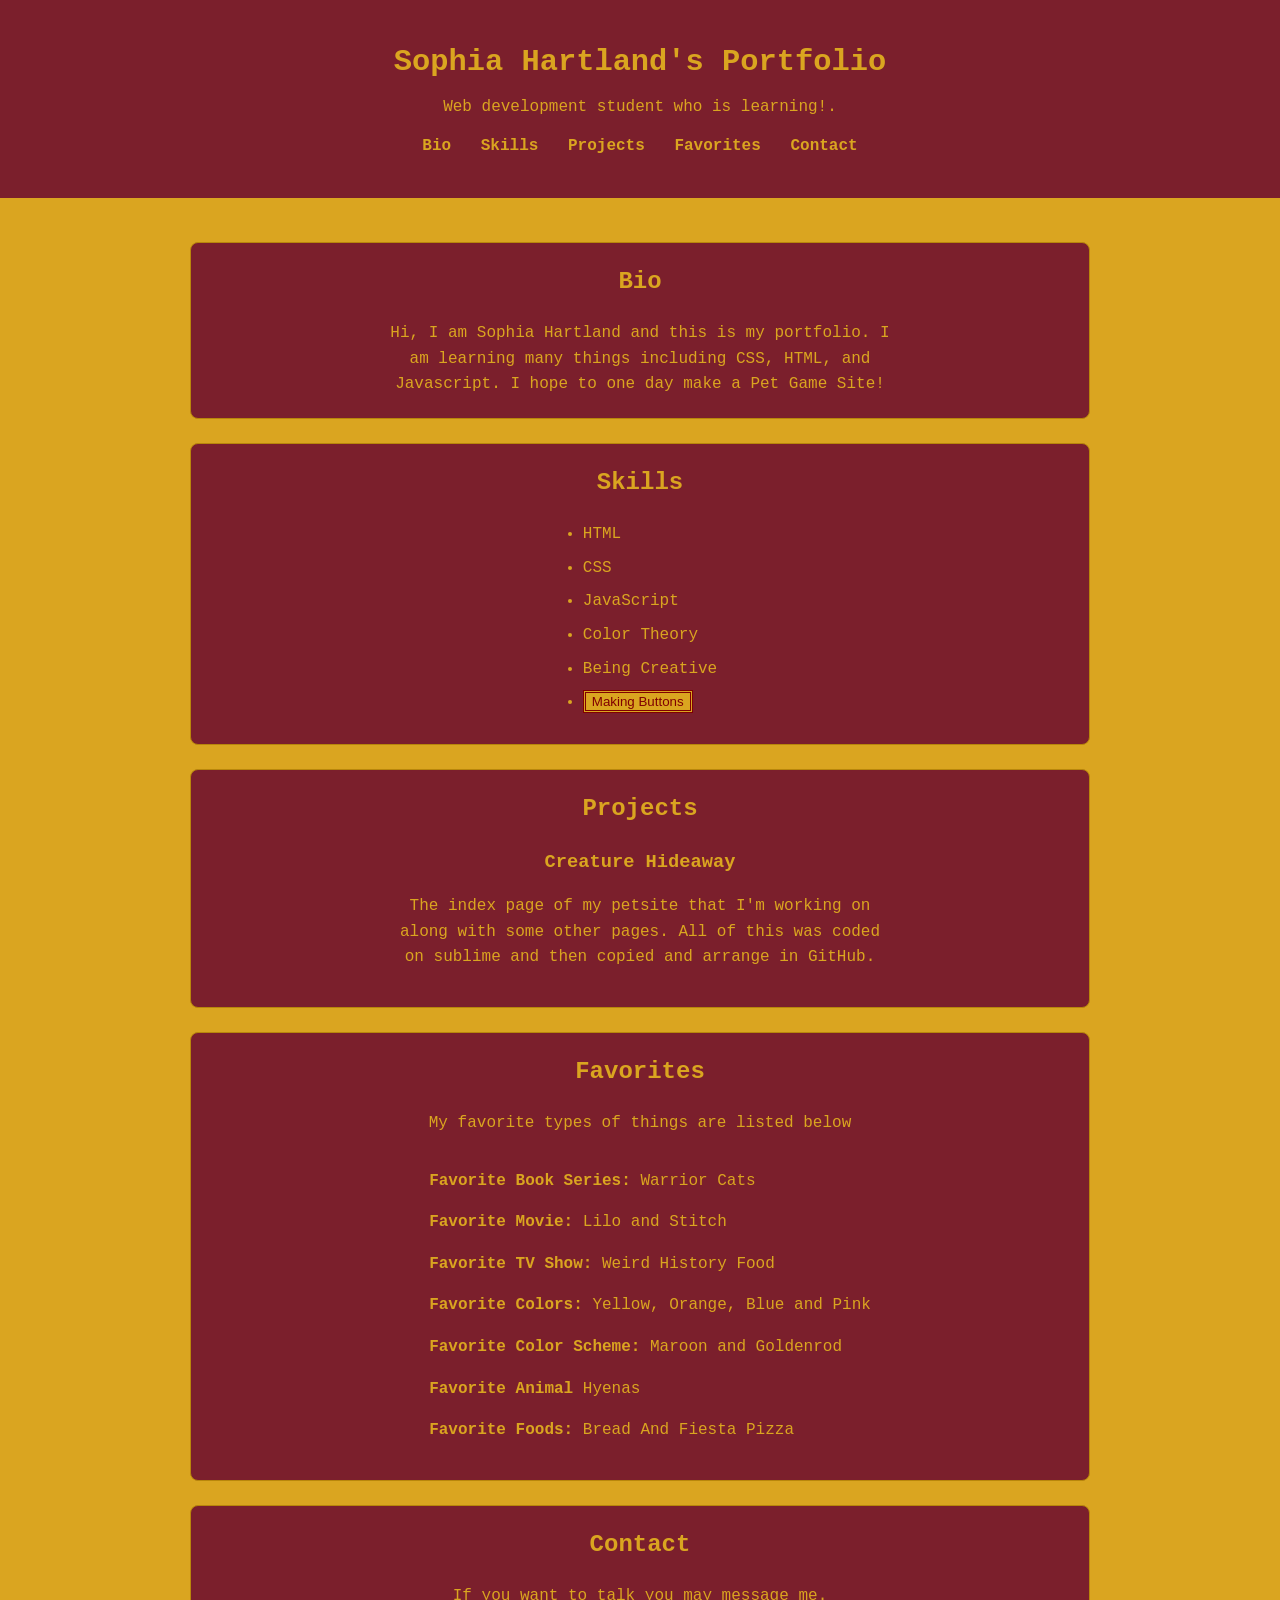
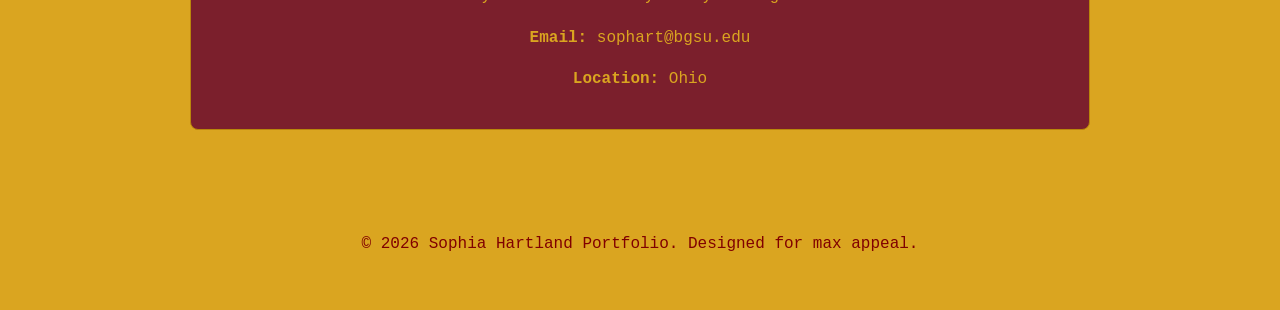
==== index.html @ 86fd6f76 "button" ====
<!DOCTYPE html>
<html lang="en">
<head>
  <meta charset="UTF-8">
  <meta name="viewport" content="width=device-width, initial-scale=1.0">
  <title>Sophia Hartland's Portfolio</title>
  <link rel="stylesheet" href="style.css">
</head>
<body>
  <header class="site-header">
    <div class="container">
      <div class="brand">
        <h1> Sophia Hartland's Portfolio</h1>
        <p>Web development student who is learning!.</p>
      </div>
      <nav class="site-nav">
        <a href="#bio">Bio</a>
        <a href="#skills">Skills</a>
        <a href="#projects">Projects</a>
        <a href="#favorites">Favorites</a>
        <a href="#contact">Contact</a>
      </nav>
    </div>
  </header>

  <main class="container">
    <section id="bio" class="section card">
      <h2>Bio</h2>
      <p> Hi, I am Sophia Hartland and this is my portfolio. I am learning many things including CSS, HTML, and Javascript. I hope to one day make a Pet Game Site!</p>
    </section>

    <section id="skills" class="section card">
      <h2>Skills</h2>
      <ul class="skill-list">
        <li>HTML</li>
        <li>CSS</li>
        <li>JavaScript</li>
        <li> Color Theory</li>
        <li>Being Creative</li>
        <li>
        <a href="Button Place.html">
         <button> Making Buttons</button>
        </a>
        </li>
      </ul>
    </section>

    <section id="projects" class="section card">
      <h2>Projects</h2>
      <div class="project-item">
        <h3>Creature Hideaway</h3>
        <p> The index page of my petsite that I'm working on along with some other pages. All of this was coded on sublime and then copied and arrange in GitHub.</p>
      </div>
    </section>

    <section id="favorites" class="section card">
      <h2>Favorites</h2>
      <p>My favorite types of things are listed below</p>
      <ul class="favorite-list">
        <p><strong>Favorite Book Series:</strong> Warrior Cats </p>
        <p><strong>Favorite Movie:</strong> Lilo and Stitch</p>
        <p><strong>Favorite TV Show:</strong> Weird History Food</p>
        <p><strong>Favorite Colors: </strong> Yellow, Orange, Blue and Pink</p>
        <p><strong>Favorite Color Scheme:</strong> Maroon and Goldenrod</p>
        <p><strong>Favorite Animal</strong> Hyenas</p>
        <p><strong>Favorite Foods:</strong> Bread And Fiesta Pizza</p>
      </ul>
    </section>

    <section id="contact" class="section card">
      <h2>Contact</h2>
      <p>If you want to talk you may message me.</p>
      <p><strong>Email:</strong> sophart@bgsu.edu</p>
      <p><strong>Location:</strong> Ohio</p>
    </section>
  </main>

  <footer class="site-footer">
    <div class="container">
      <p>© 2026 Sophia Hartland Portfolio. Designed for max appeal.</p>
    </div>
  </footer>
</body>
</html>
---- style.css ----
/* Simple beginner-friendly styles for a centered portfolio page */

:root {
  --background: goldenrod;
  --surface: #7b1f2c;
  --text: goldenrod;
  --primary: #7b1f2c;
  --accent: #e07a32;
  --border: darkgoldenrod;
}

* {
  box-sizing: border-box;
}
button{
	background-color:goldenrod;
	color:maroon;
	border:double;
}
#buttonplace p{
  color:maroon;
}
body {
  margin: 0;
  font-family:Courier New;
  background: var(--background);
  color: var(--text);
  line-height: 1.6;
  text-align: center;
}

.container {
  width: 90%;
  max-width: 900px;
  margin: 0 auto;
  padding: 20px 0;
  text-align:center;
}

.site-header {
  background: var(--primary);
  color: var(--text);
  padding: 18px 0;
}

.brand h1 {
  margin: 0;
  font-size: 1.9rem;  text-align:center;
}

.brand p {
  margin: 8px 0 0;
  color: var(--text);
  text-align:center;
}

.site-nav {
  margin-top: 14px;
}

.site-nav a {
  color: var(--text);
  text-decoration: none;
  margin: 0 10px;
  font-weight: bold;
}

.site-nav a:hover {
  color: darkgoldenrod;
}

.section {
  margin-top: 24px;
}

.card {
  background: var(--surface);
  border: 1px solid var(--border);
  border-radius: 8px;
  padding: 20px;
}

#bio p {
  text-align: center;
  margin: 0 auto;
  max-width: 500px;
}

h2 {
  color: var(--text);
  margin-top: 0;
  text-align:center;

}

h3 {
  margin: 16px 0 8px;
  color: var(--text);
  text-align:center;
}

.skill-list,
.favorite-list {
  display: inline-block;
  text-align: left;
  margin: 0 auto;
  padding-left: 20px;
}

.skill-list li,
.favorite-list li {
  margin-bottom: 8px;
}

.project-item {
  text-align:center;
  max-width: 500px;
  margin:0 auto;
}

.project-item:first-child {
  border-top: none;
  padding-top: 0;
  margin-top: 0;
  text-align: center;
}

.site-footer {
  padding: 16px 0;
  margin-top: 30px;
  color: maroon;
}
img{
  max-width: 20%;
  padding:15px;
  border-radius: 0%;
  align-content:center;
  margin: 25px;
}
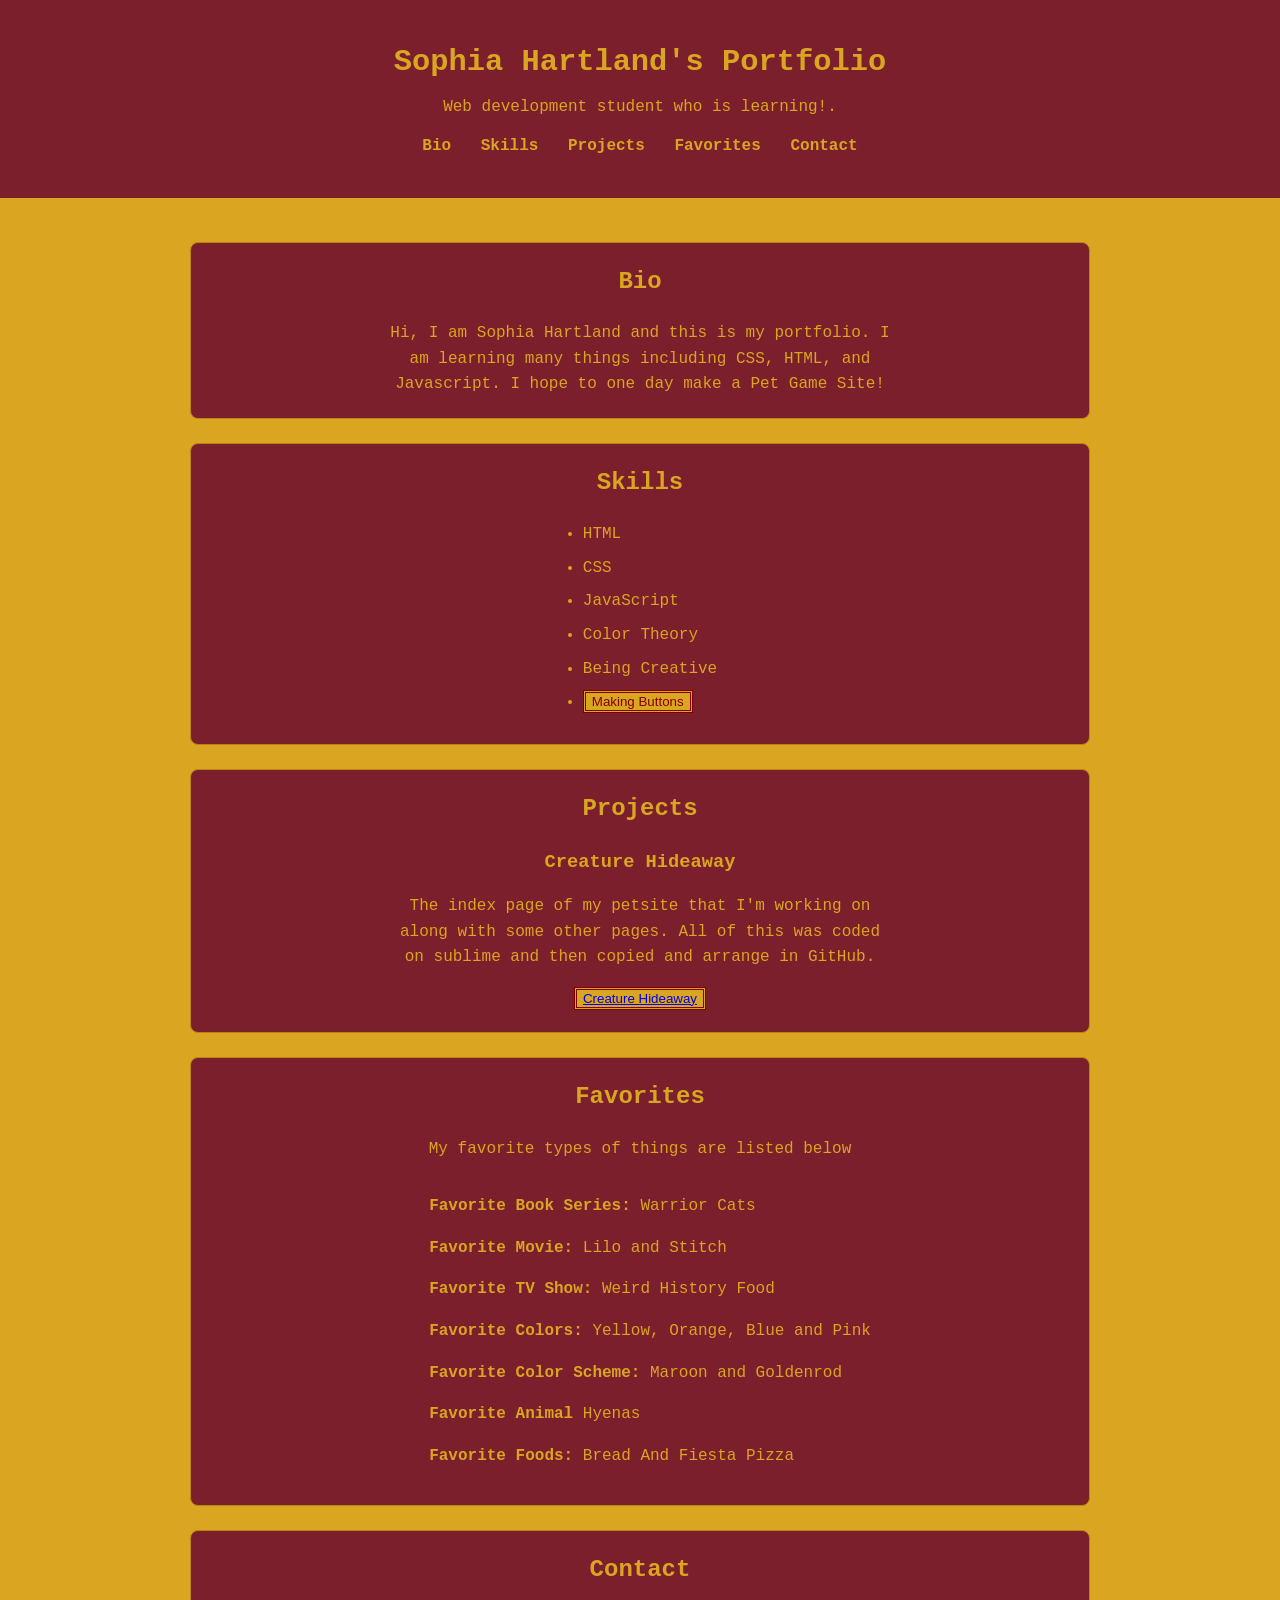
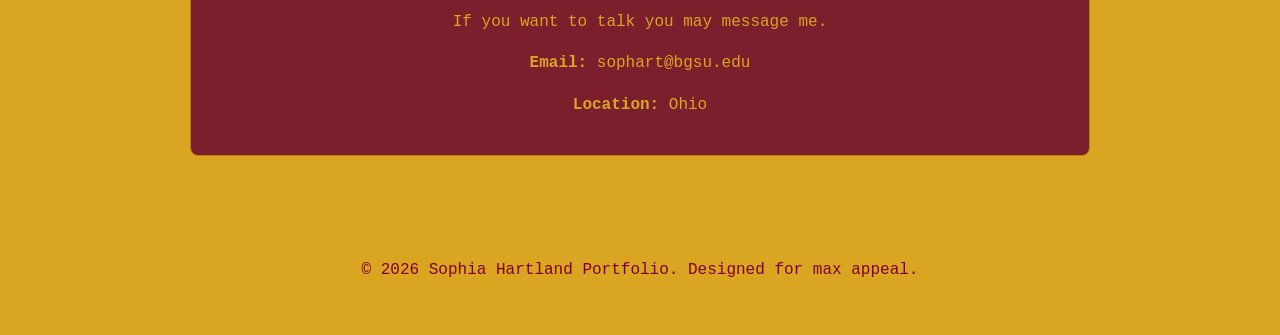
==== commit 759a6d15: "yes" ====
--- a/index.html
+++ b/index.html
@@ -50,6 +50,7 @@
       <div class="project-item">
         <h3>Creature Hideaway</h3>
         <p> The index page of my petsite that I'm working on along with some other pages. All of this was coded on sublime and then copied and arrange in GitHub.</p>
+        <button><a href="Index.html">Creature Hideaway</a></button>
       </div>
     </section>
 
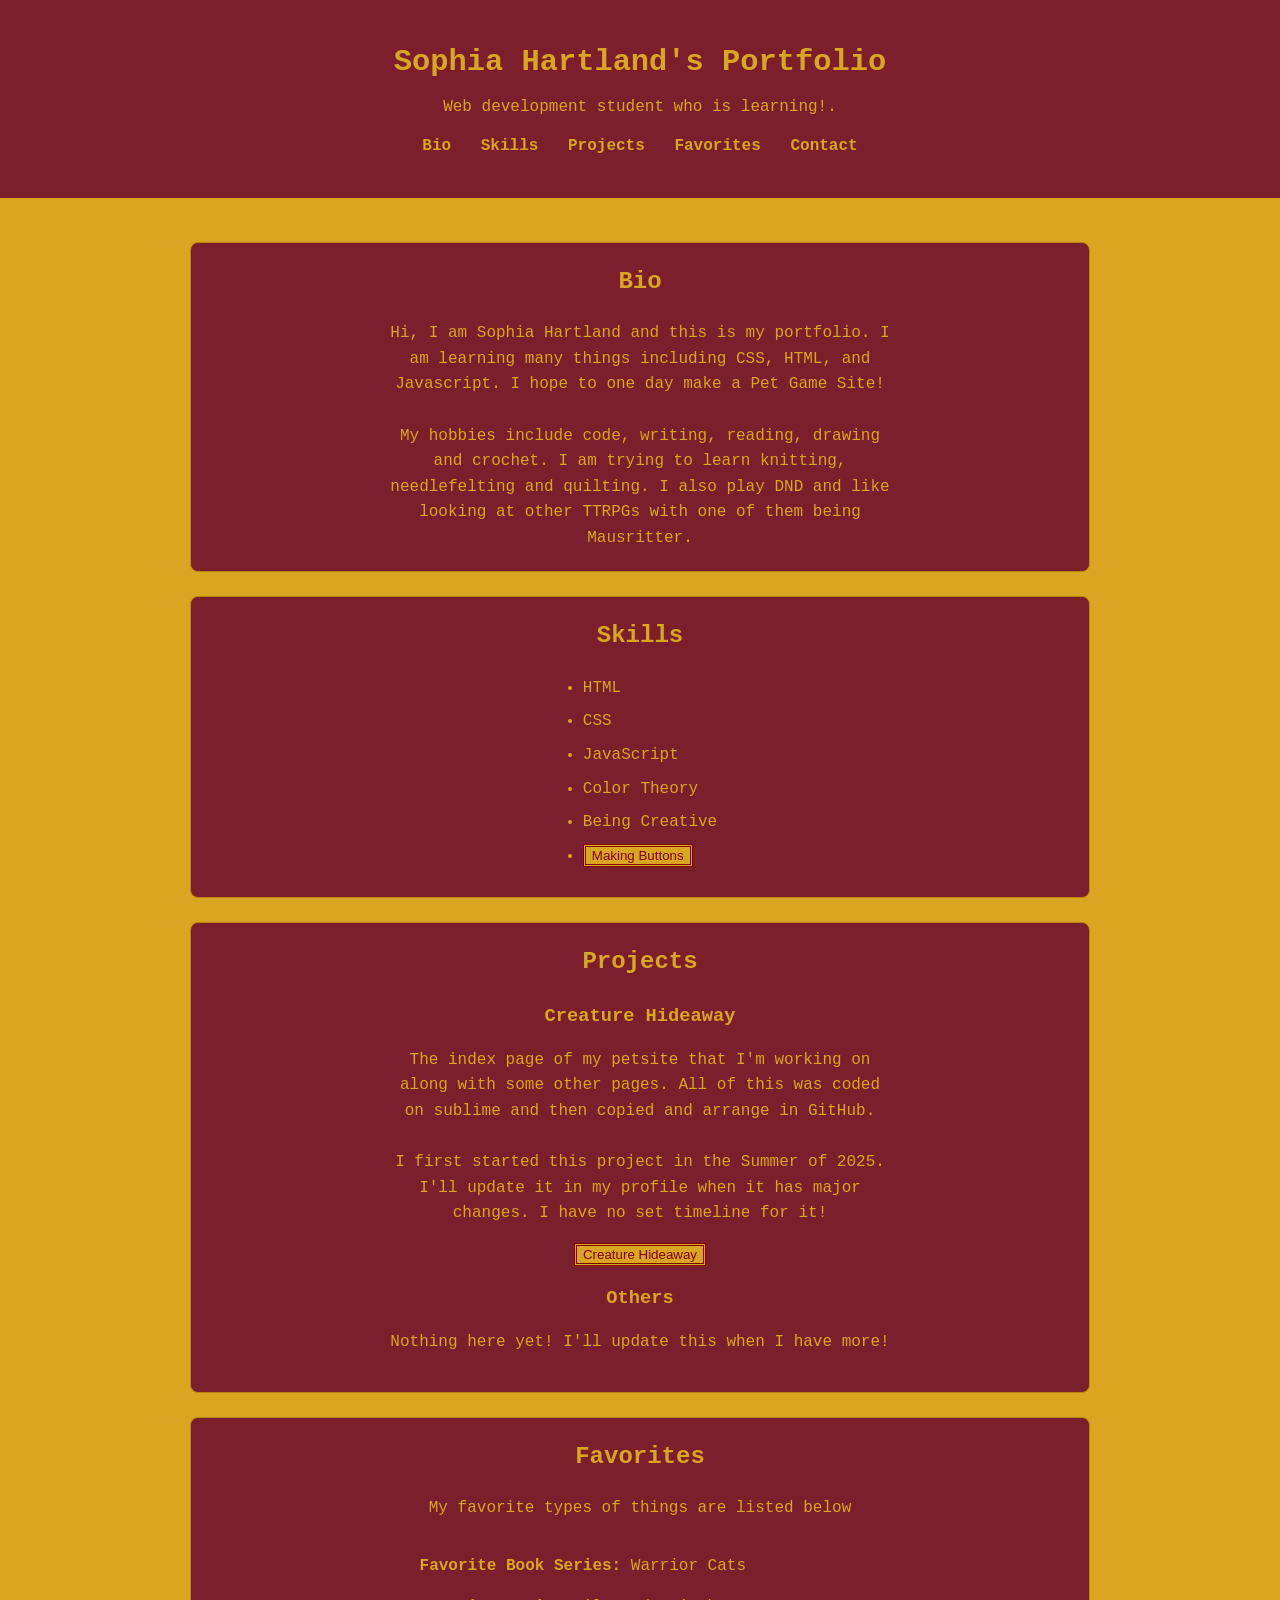
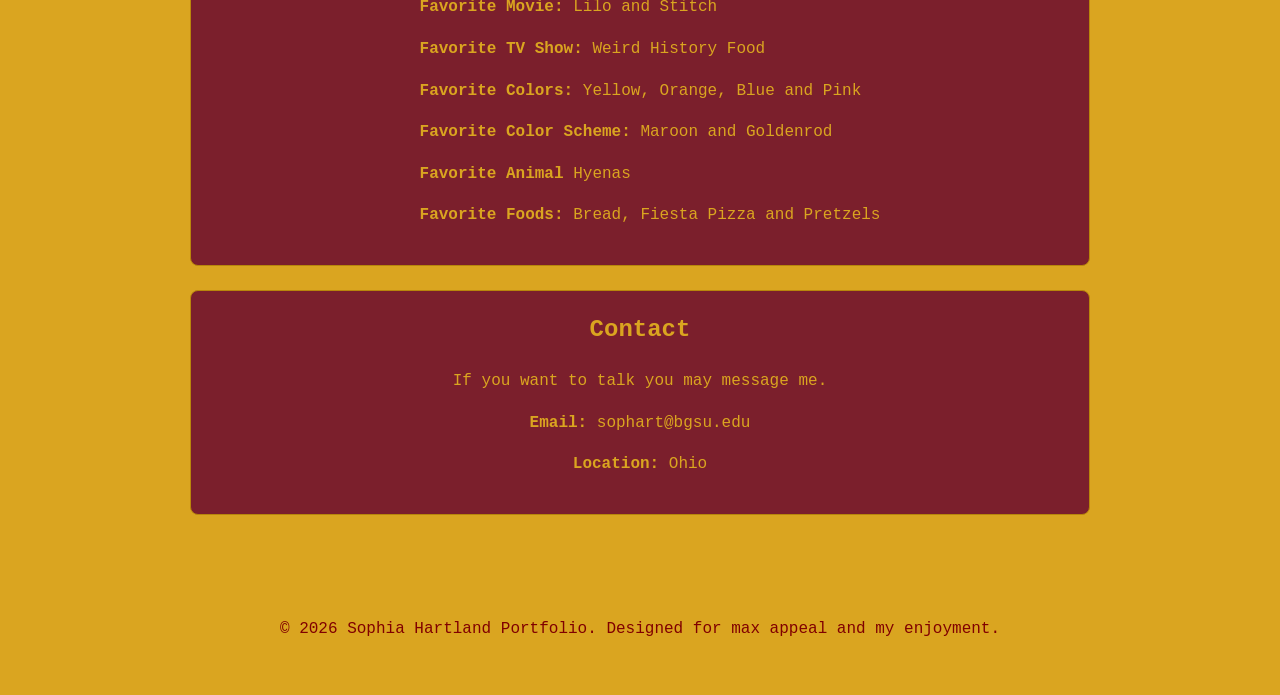
==== commit 6625f7e9: "yesss" ====
--- a/index.html
+++ b/index.html
@@ -26,7 +26,11 @@
   <main class="container">
     <section id="bio" class="section card">
       <h2>Bio</h2>
-      <p> Hi, I am Sophia Hartland and this is my portfolio. I am learning many things including CSS, HTML, and Javascript. I hope to one day make a Pet Game Site!</p>
+      <p> Hi, I am Sophia Hartland and this is my portfolio. I am learning many things including CSS, HTML, and Javascript. I hope to one day make a Pet Game Site!
+        <br>
+        <br>
+        My hobbies include code, writing, reading, drawing and crochet. I am trying to learn knitting, needlefelting and quilting. I also play DND and like looking at other TTRPGs with one of them being Mausritter. 
+      </p>
     </section>
 
     <section id="skills" class="section card">
@@ -49,8 +53,17 @@
       <h2>Projects</h2>
       <div class="project-item">
         <h3>Creature Hideaway</h3>
-        <p> The index page of my petsite that I'm working on along with some other pages. All of this was coded on sublime and then copied and arrange in GitHub.</p>
-        <button><a href="Index.html">Creature Hideaway</a></button>
+        <p> The index page of my petsite that I'm working on along with some other pages. All of this was coded on sublime and then copied and arrange in GitHub.
+        <br>
+        <br>
+        I first started this project in the Summer of 2025. I'll update it in my profile when it has major changes. I have no set timeline for it!
+        </p>
+          <a href="Index.html">
+            <button>Creature Hideaway</button>
+          </a>
+        <br>
+        <h3>Others </h3>
+        <p>Nothing here yet! I'll update this when I have more!</p>
       </div>
     </section>
 
@@ -64,7 +77,7 @@
         <p><strong>Favorite Colors: </strong> Yellow, Orange, Blue and Pink</p>
         <p><strong>Favorite Color Scheme:</strong> Maroon and Goldenrod</p>
         <p><strong>Favorite Animal</strong> Hyenas</p>
-        <p><strong>Favorite Foods:</strong> Bread And Fiesta Pizza</p>
+        <p><strong>Favorite Foods:</strong> Bread, Fiesta Pizza and Pretzels</p>
       </ul>
     </section>
 
@@ -78,7 +91,7 @@
 
   <footer class="site-footer">
     <div class="container">
-      <p>© 2026 Sophia Hartland Portfolio. Designed for max appeal.</p>
+      <p>© 2026 Sophia Hartland Portfolio. Designed for max appeal and my enjoyment.</p>
     </div>
   </footer>
 </body>
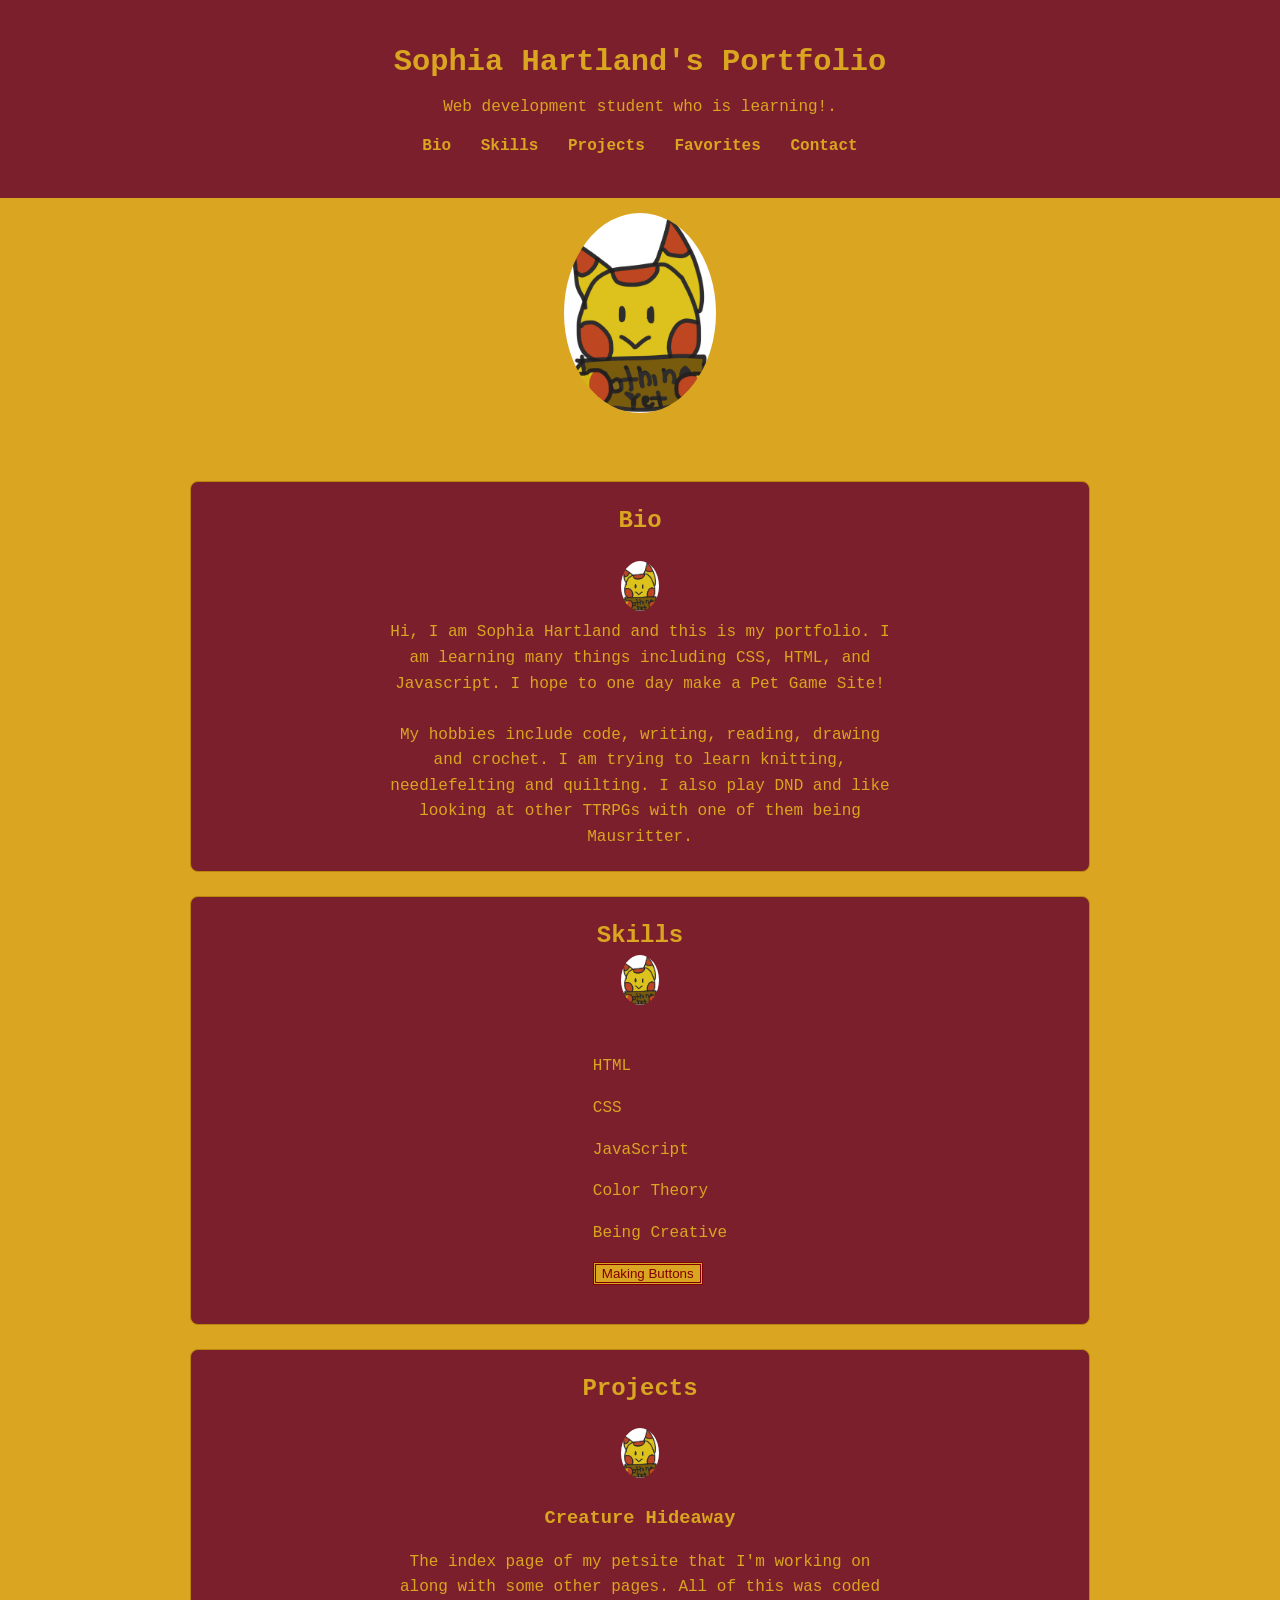
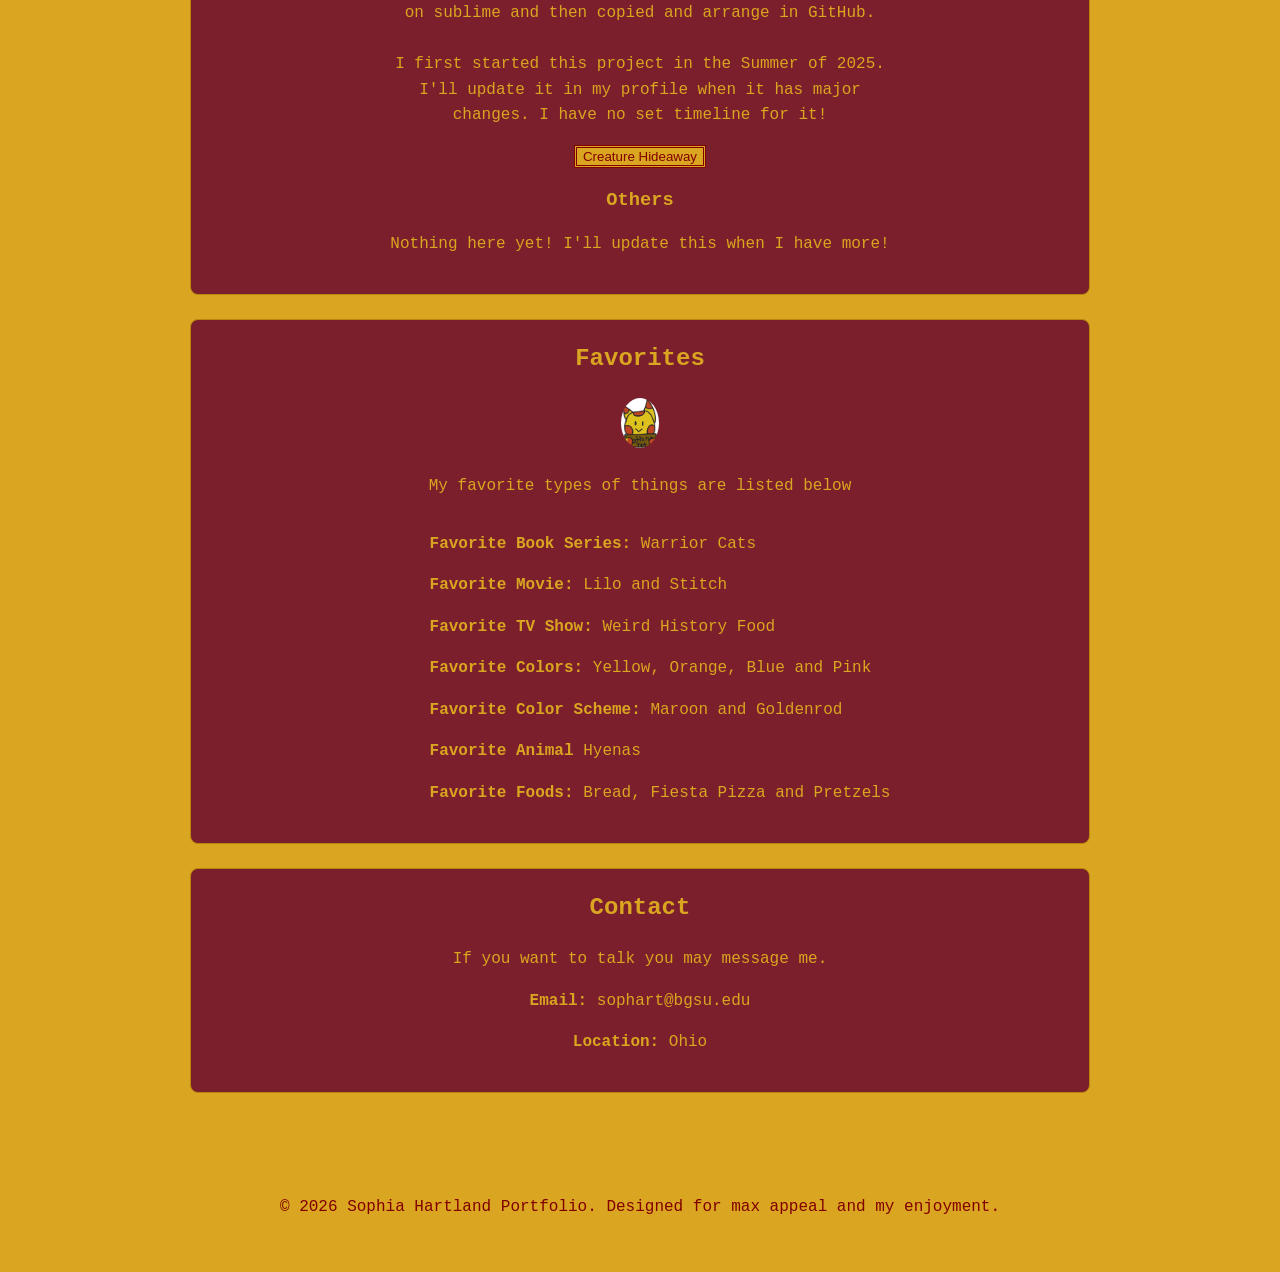
==== commit 48a052c9: "yay" ====
--- a/index.html
+++ b/index.html
@@ -22,10 +22,14 @@
       </nav>
     </div>
   </header>
-
+  <div class="main image">
+  <img src="Placeholder.jpg" alt="Placeholder Image" class="profile-image">
+</div>
   <main class="container">
     <section id="bio" class="section card">
       <h2>Bio</h2>
+      <div class="icon image">
+        <img src="Placeholder.jpg" alt="Placeholder Image" class="icon-image">
       <p> Hi, I am Sophia Hartland and this is my portfolio. I am learning many things including CSS, HTML, and Javascript. I hope to one day make a Pet Game Site!
         <br>
         <br>
@@ -34,14 +38,16 @@
     </section>
 
     <section id="skills" class="section card">
-      <h2>Skills</h2>
+      <h2>Skills  <div class="icon image">
+        <img src="Placeholder.jpg" alt="Placeholder Image" class="icon-image">
+      </h2>
       <ul class="skill-list">
-        <li>HTML</li>
-        <li>CSS</li>
-        <li>JavaScript</li>
-        <li> Color Theory</li>
-        <li>Being Creative</li>
-        <li>
+        <p>HTML</p>
+        <p>CSS</p>
+        <p>JavaScript</p>
+        <p> Color Theory</p>
+        <p>Being Creative</p>
+        <p>
         <a href="Button Place.html">
          <button> Making Buttons</button>
         </a>
@@ -51,6 +57,8 @@
 
     <section id="projects" class="section card">
       <h2>Projects</h2>
+       <div class="icon image">
+        <img src="Placeholder.jpg" alt="Placeholder Image" class="icon-image">
       <div class="project-item">
         <h3>Creature Hideaway</h3>
         <p> The index page of my petsite that I'm working on along with some other pages. All of this was coded on sublime and then copied and arrange in GitHub.
@@ -69,6 +77,8 @@
 
     <section id="favorites" class="section card">
       <h2>Favorites</h2>
+       <div class="icon image">
+        <img src="Placeholder.jpg" alt="Placeholder Image" class="icon-image">
       <p>My favorite types of things are listed below</p>
       <ul class="favorite-list">
         <p><strong>Favorite Book Series:</strong> Warrior Cats </p>
@@ -87,6 +97,7 @@
       <p><strong>Email:</strong> sophart@bgsu.edu</p>
       <p><strong>Location:</strong> Ohio</p>
     </section>
+  </div>
   </main>
 
   <footer class="site-footer">
--- a/style.css
+++ b/style.css
@@ -16,9 +16,6 @@
 	background-color:goldenrod;
 	color:maroon;
 	border:double;
-}
-#buttonplace p{
-  color:maroon;
 }
 body {
   margin: 0;
@@ -104,7 +101,6 @@
   display: inline-block;
   text-align: left;
   margin: 0 auto;
-  padding-left: 20px;
 }
 
 .skill-list li,
@@ -130,10 +126,15 @@
   margin-top: 30px;
   color: maroon;
 }
-img{
-  max-width: 20%;
-  padding:15px;
-  border-radius: 0%;
+.main img{
+  margin: 15px;
+  max-width: 200px;
+  max-height: 200px;
+  border-radius: 60%;
   align-content:center;
-  margin: 25px;
 }
+.icon img{
+  max-width: 50px;
+  max-height:50px;
+  border-radius: 50%;
+}
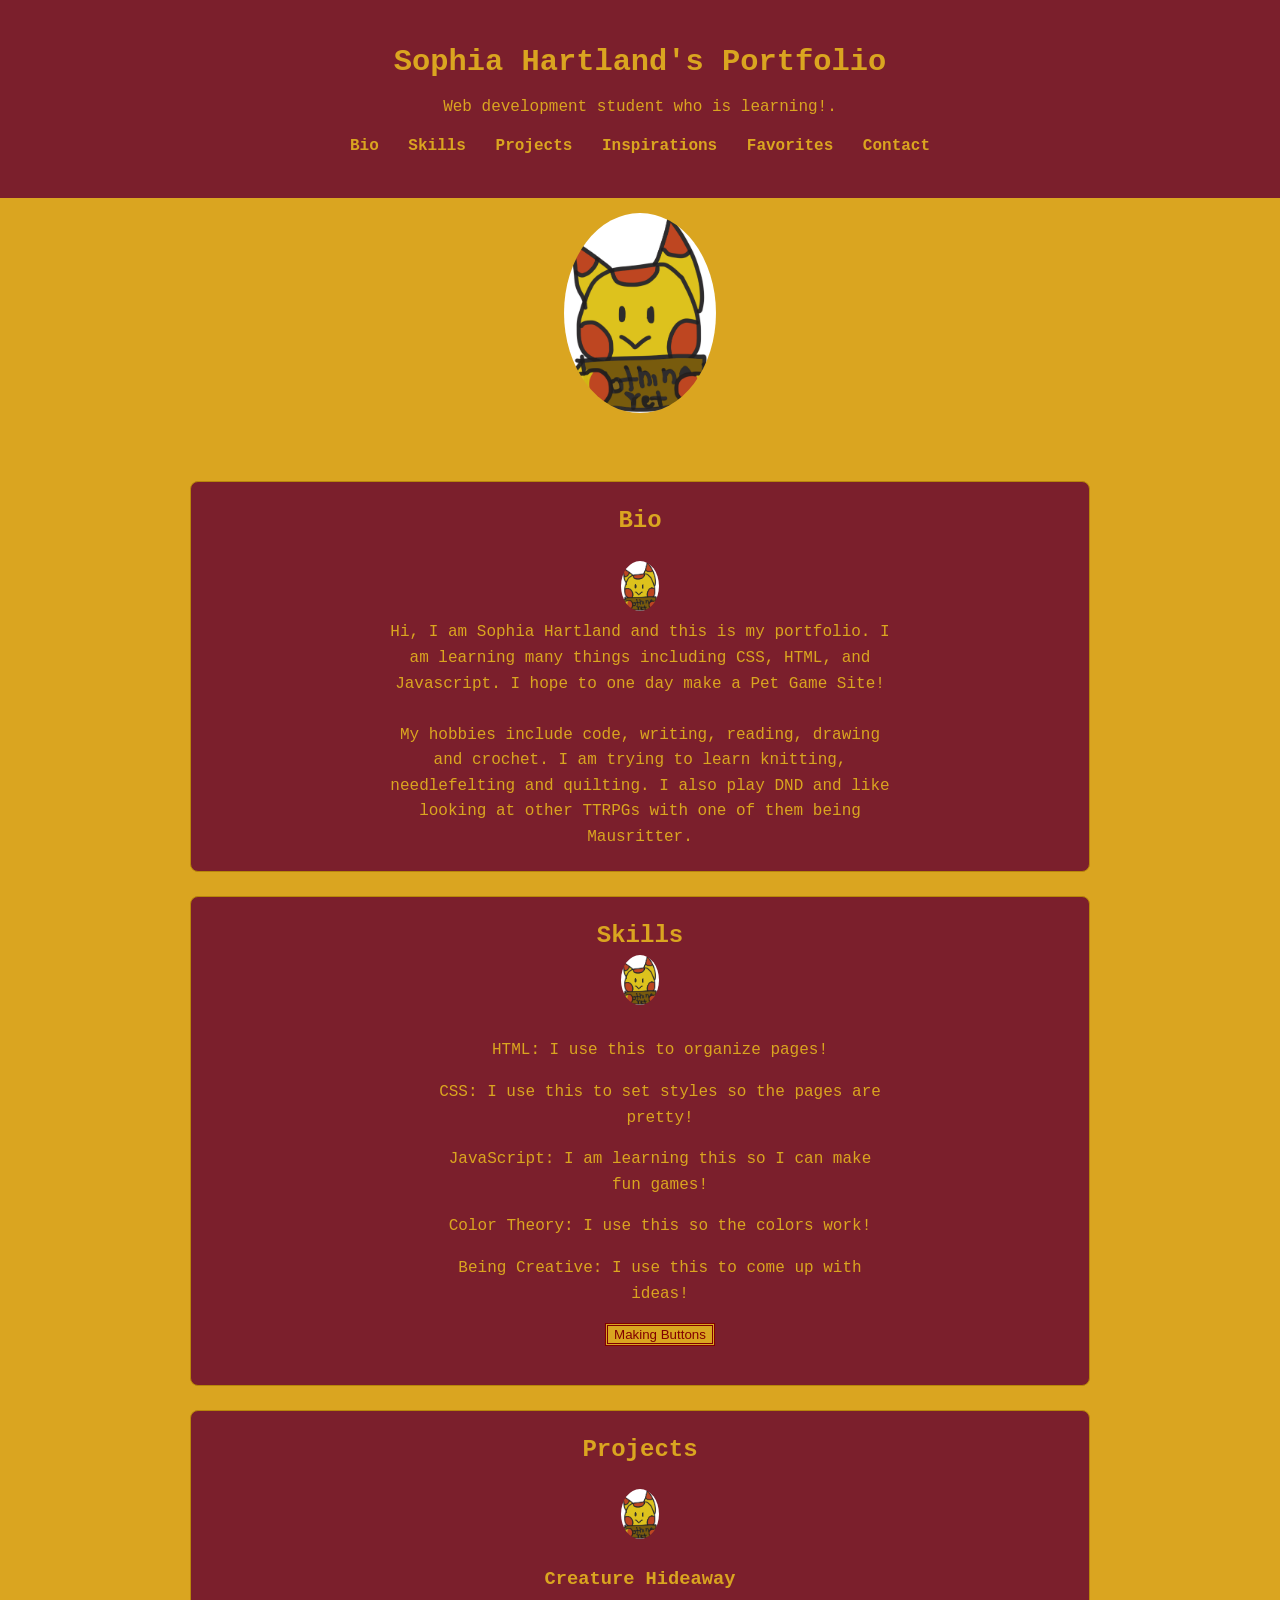
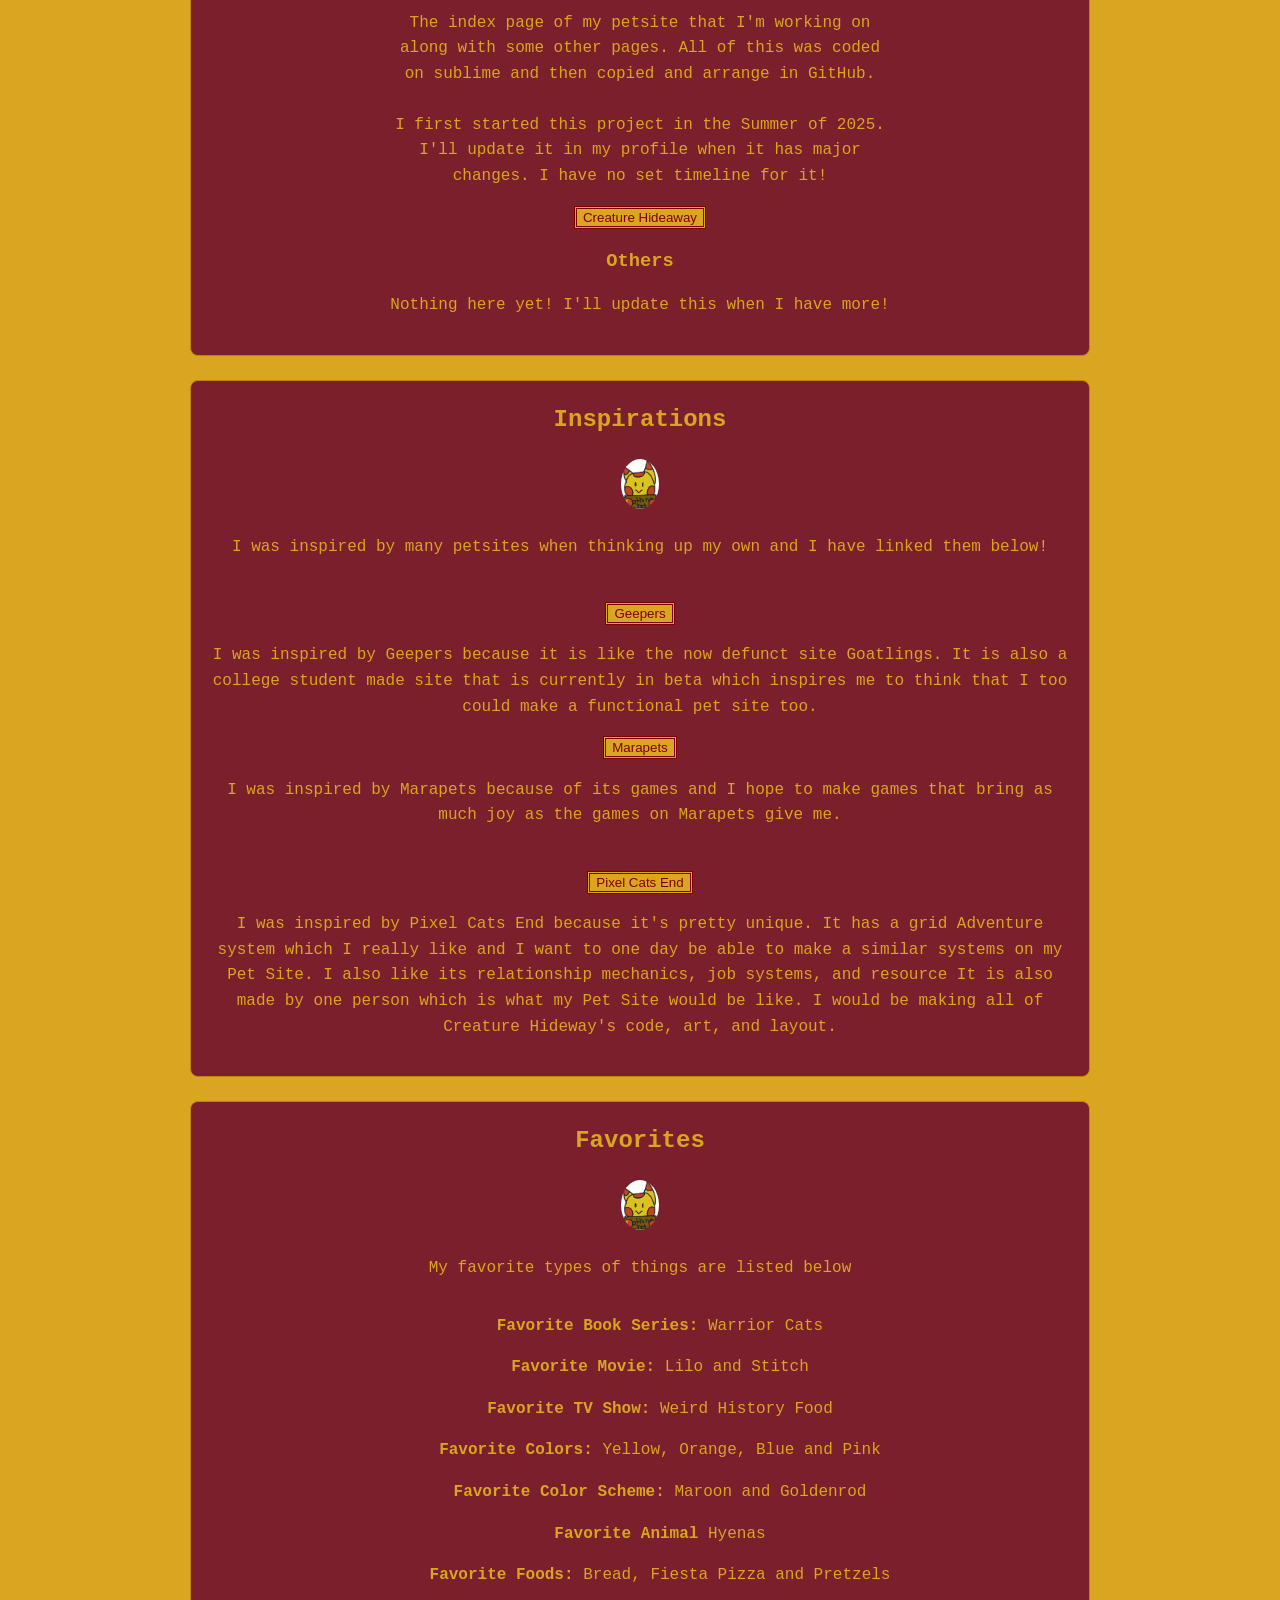
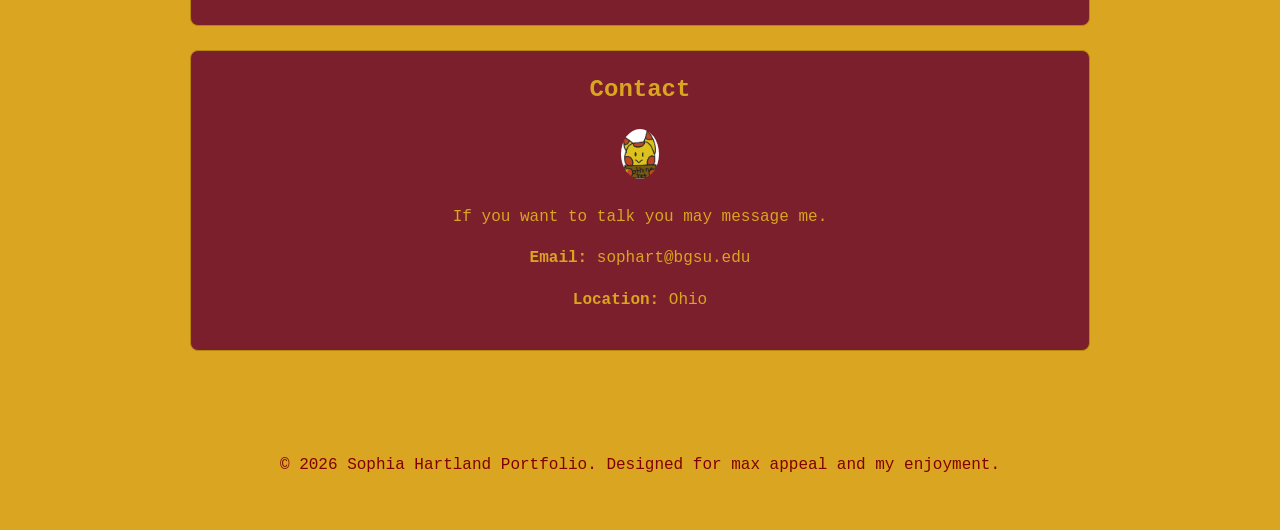
==== commit 9bc13ee5: "f" ====
--- a/index.html
+++ b/index.html
@@ -17,6 +17,7 @@
         <a href="#bio">Bio</a>
         <a href="#skills">Skills</a>
         <a href="#projects">Projects</a>
+         <a href="#inspirations">Inspirations</a>
         <a href="#favorites">Favorites</a>
         <a href="#contact">Contact</a>
       </nav>
@@ -24,12 +25,13 @@
   </header>
   <div class="main image">
   <img src="Placeholder.jpg" alt="Placeholder Image" class="profile-image">
-</div>
+  </div>
   <main class="container">
     <section id="bio" class="section card">
       <h2>Bio</h2>
       <div class="icon image">
         <img src="Placeholder.jpg" alt="Placeholder Image" class="icon-image">
+        </div>
       <p> Hi, I am Sophia Hartland and this is my portfolio. I am learning many things including CSS, HTML, and Javascript. I hope to one day make a Pet Game Site!
         <br>
         <br>
@@ -38,18 +40,20 @@
     </section>
 
     <section id="skills" class="section card">
-      <h2>Skills  <div class="icon image">
+      <h2>Skills
+        <div class="icon image">
         <img src="Placeholder.jpg" alt="Placeholder Image" class="icon-image">
+        </div>
       </h2>
       <ul class="skill-list">
-        <p>HTML</p>
-        <p>CSS</p>
-        <p>JavaScript</p>
-        <p> Color Theory</p>
-        <p>Being Creative</p>
-        <p>
+        <p>HTML: I use this to organize pages!</p>
+        <p>CSS: I use this to set styles so the pages are pretty!</p>
+        <p>JavaScript: I am learning this so I can make fun games! </p>
+        <p>Color Theory: I use this so the colors work!</p>
+        <p> Being Creative: I use this to come up with ideas!</p>
         <a href="Button Place.html">
          <button> Making Buttons</button>
+        </p>
         </a>
         </li>
       </ul>
@@ -59,6 +63,7 @@
       <h2>Projects</h2>
        <div class="icon image">
         <img src="Placeholder.jpg" alt="Placeholder Image" class="icon-image">
+        </div>
       <div class="project-item">
         <h3>Creature Hideaway</h3>
         <p> The index page of my petsite that I'm working on along with some other pages. All of this was coded on sublime and then copied and arrange in GitHub.
@@ -75,10 +80,33 @@
       </div>
     </section>
 
+<section id="inspirations" class="section card">
+      <h2>Inspirations</h2>
+      <div class="icon image">
+        <img src="Placeholder.jpg" alt="Placeholder Image" class="icon-image">
+        </div>
+        <p>I was inspired by many petsites when thinking up my own and I have linked them below!</p>
+        <br>
+          <a href="https://www.geeperpets.com/">
+            <button>Geepers</button>
+          </a>
+          <p>I was inspired by Geepers because it is like the now defunct site Goatlings. It is also a college student made site that is currently in beta which inspires me to think that I too could make a functional pet site too. </p>
+          <a href="https://marapets.com/">
+            <button>Marapets</button>
+          </a>
+          <p> I was inspired by Marapets because of its games and I hope to make games that bring as much joy as the games on Marapets give me. </p>
+          <br>
+          <a href="https://www.pixelcatsend.com/">
+            <button>Pixel Cats End</button>
+          </a>
+          <p>I was inspired by Pixel Cats End because it's pretty unique. It has a grid Adventure system which I really like and I want to one day be able to make a similar systems on my Pet Site. I also like its relationship mechanics, job systems, and resource It is also made by one person which is what my Pet Site would be like. I would be making all of Creature Hideway's code, art, and layout.</p>
+    </section>
+
     <section id="favorites" class="section card">
       <h2>Favorites</h2>
        <div class="icon image">
         <img src="Placeholder.jpg" alt="Placeholder Image" class="icon-image">
+        </div>
       <p>My favorite types of things are listed below</p>
       <ul class="favorite-list">
         <p><strong>Favorite Book Series:</strong> Warrior Cats </p>
@@ -93,6 +121,9 @@
 
     <section id="contact" class="section card">
       <h2>Contact</h2>
+       <div class="icon image">
+        <img src="Placeholder.jpg" alt="Placeholder Image" class="icon-image">
+        </div>
       <p>If you want to talk you may message me.</p>
       <p><strong>Email:</strong> sophart@bgsu.edu</p>
       <p><strong>Location:</strong> Ohio</p>
--- a/style.css
+++ b/style.css
@@ -42,7 +42,8 @@
 
 .brand h1 {
   margin: 0;
-  font-size: 1.9rem;  text-align:center;
+  font-size: 1.9rem; 
+  text-align:center;
 }
 
 .brand p {
@@ -96,10 +97,13 @@
   text-align:center;
 }
 
-.skill-list,
+.skill-list{
+   max-width: 500px;  
+  margin: 5px auto
+}
 .favorite-list {
   display: inline-block;
-  text-align: left;
+  text-align: center;
   margin: 0 auto;
 }
 
@@ -138,3 +142,8 @@
   max-height:50px;
   border-radius: 50%;
 }
+.inspirations{
+ text-align: center;
+  margin: 0 auto;
+  max-width: 500px; 
+}
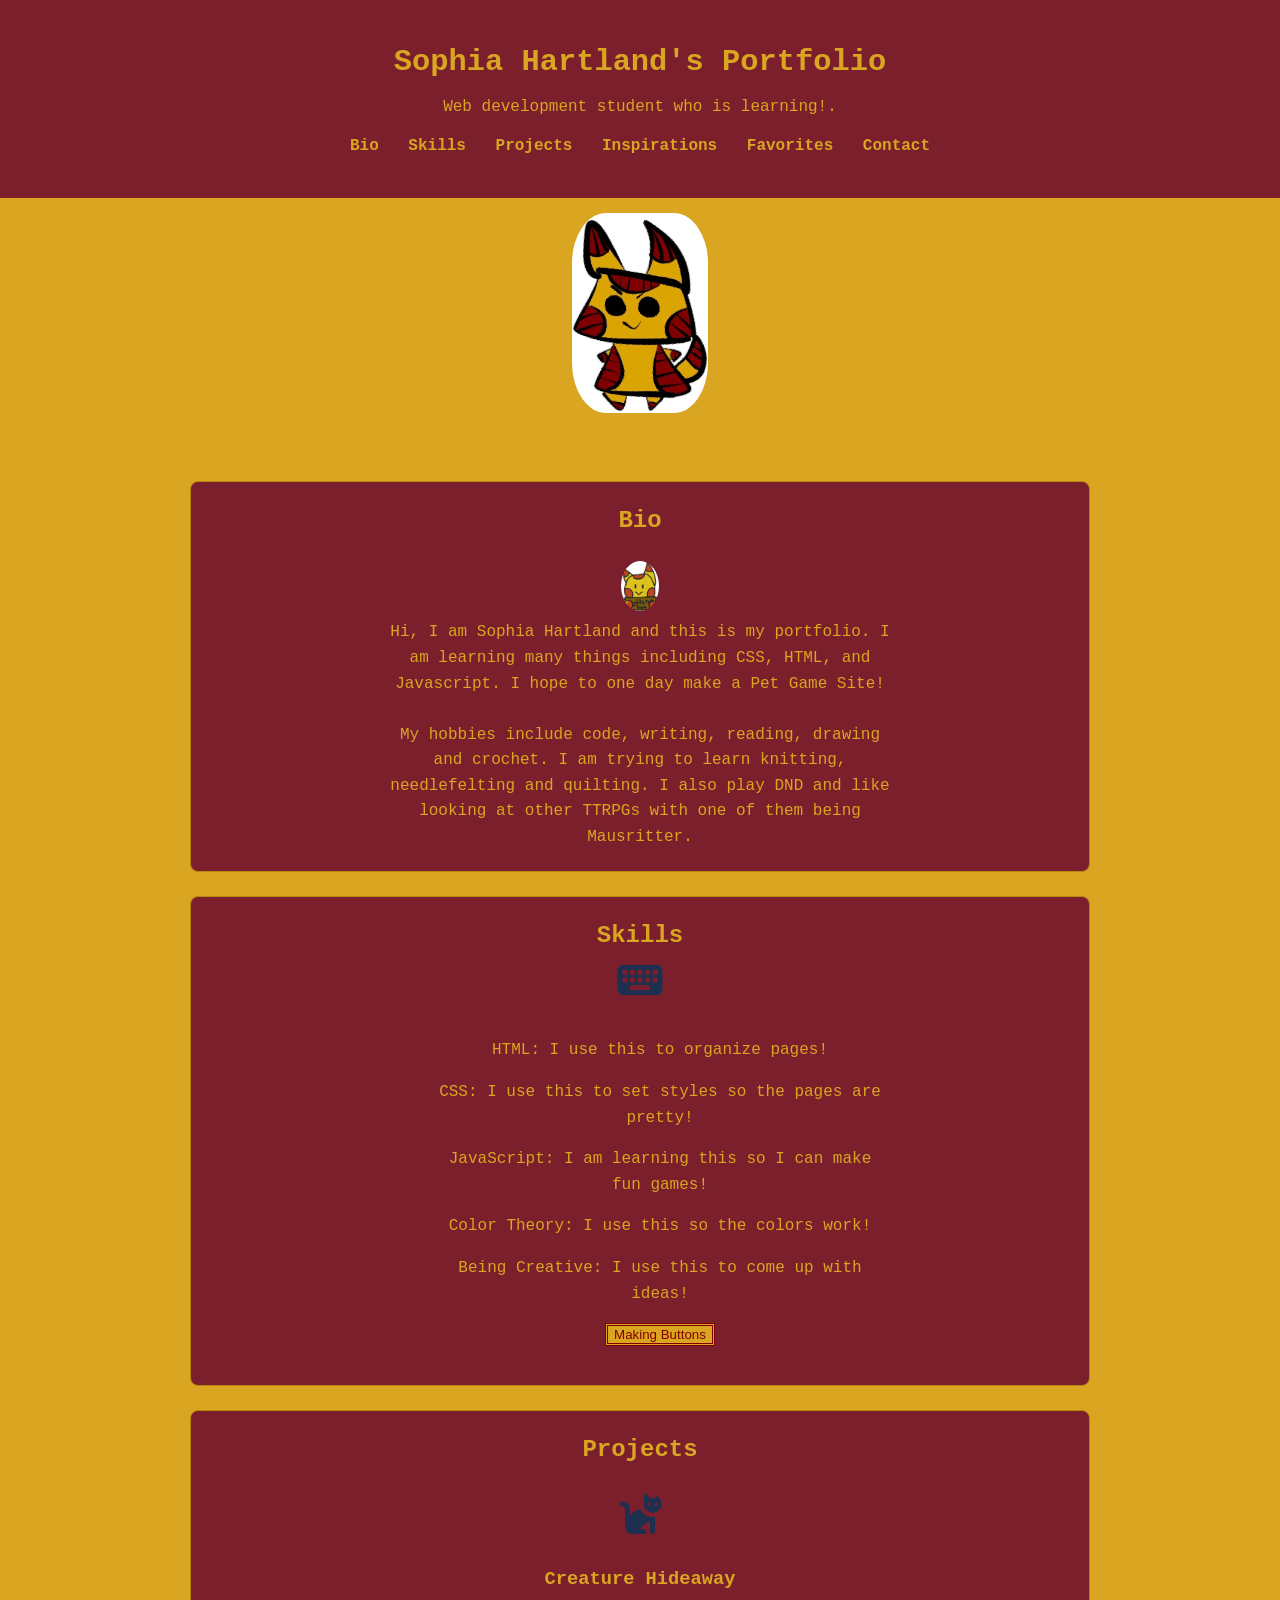
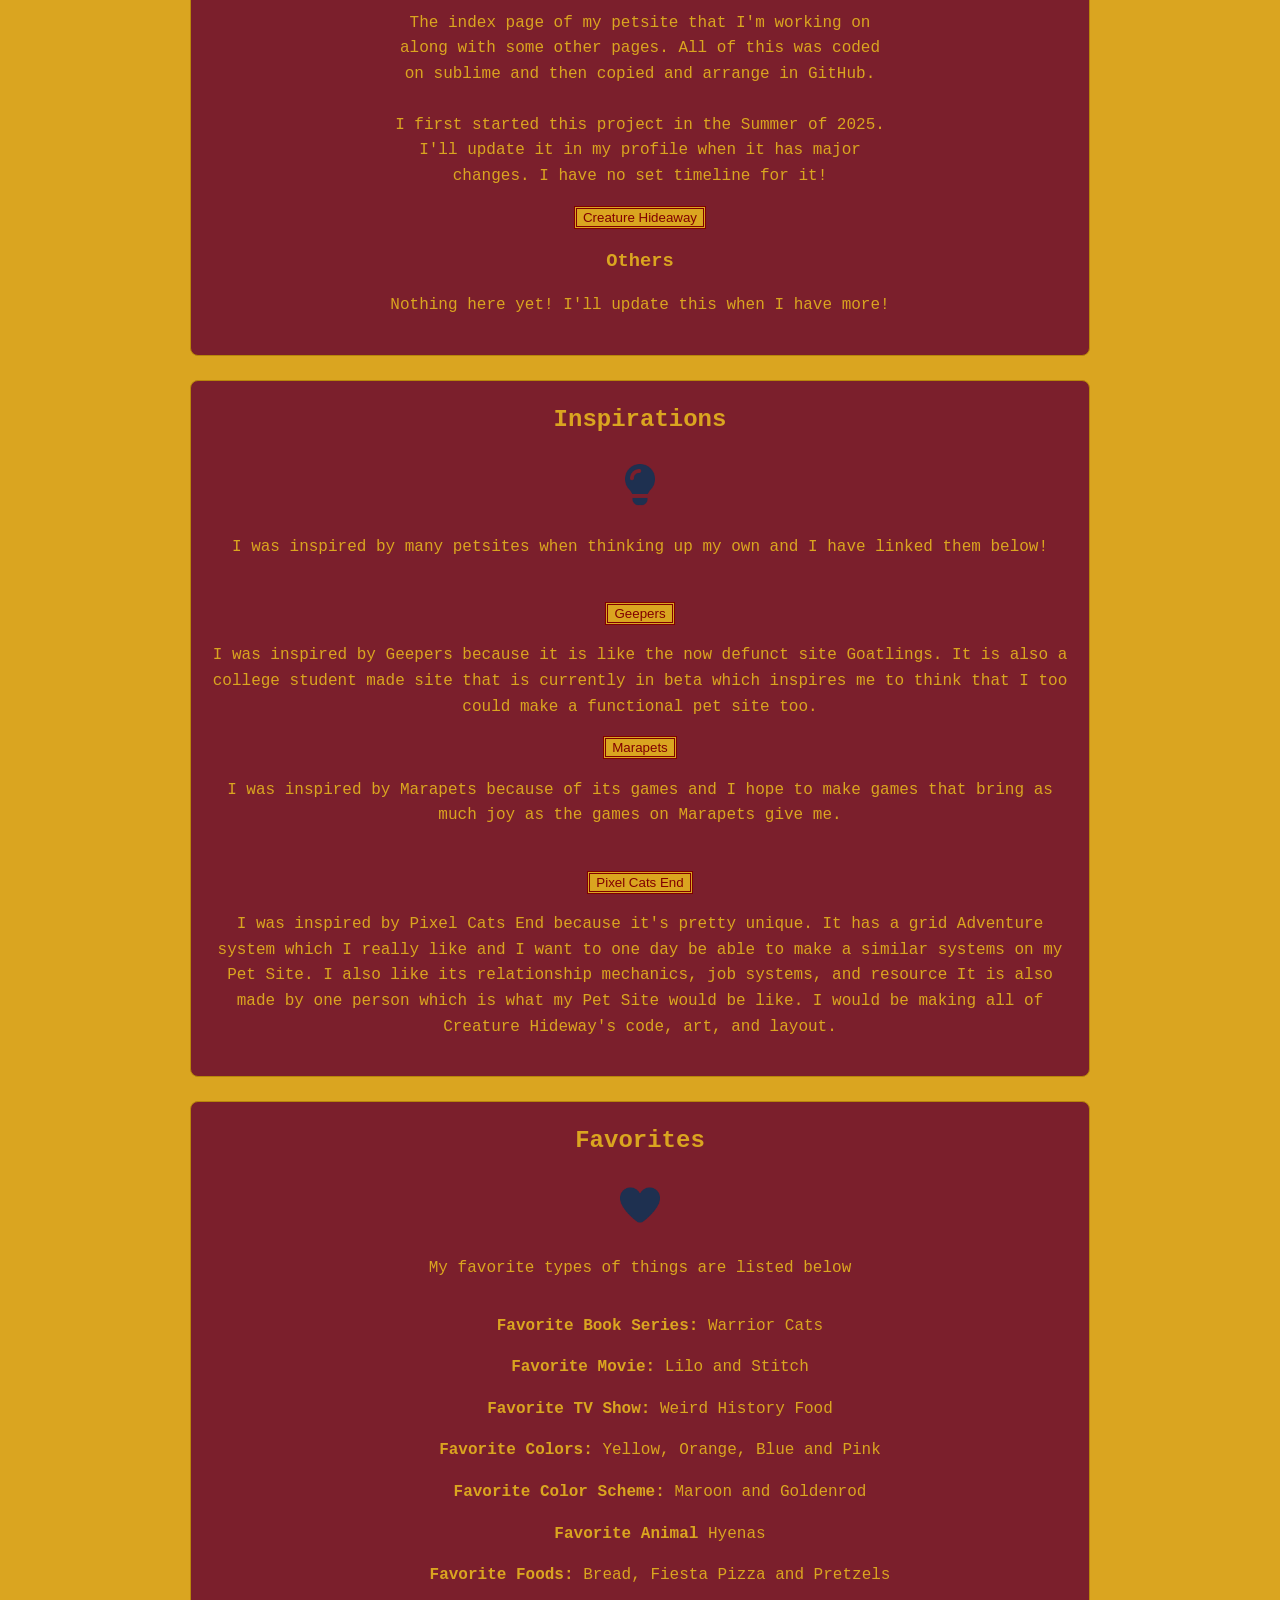
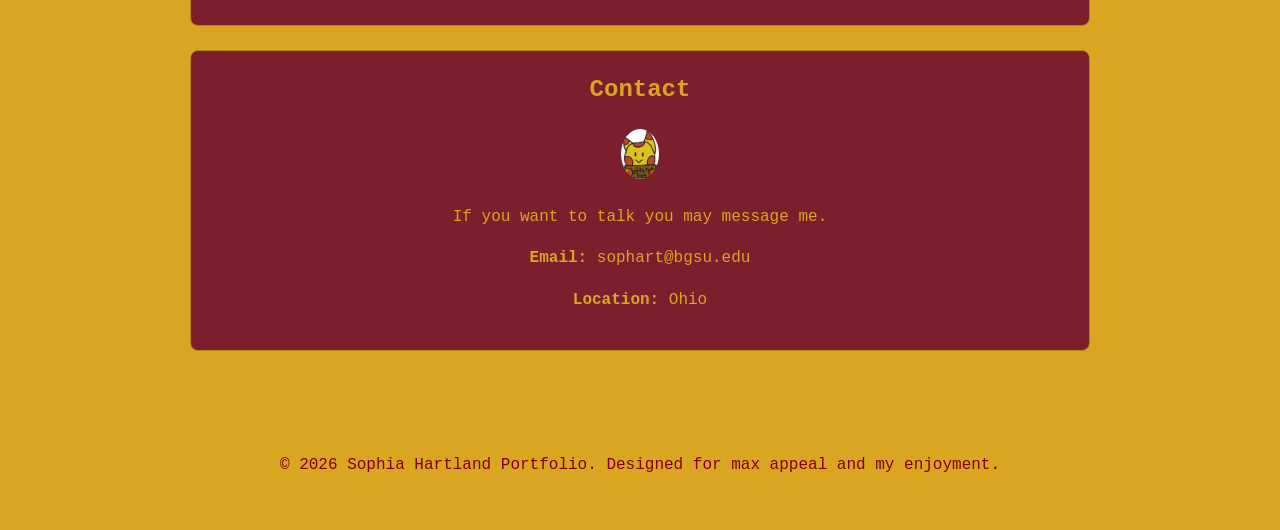
==== commit 8226524e: "icons" ====
--- a/index.html
+++ b/index.html
@@ -24,7 +24,7 @@
     </div>
   </header>
   <div class="main image">
-  <img src="Placeholder.jpg" alt="Placeholder Image" class="profile-image">
+  <img src="IMG_9772.jpg" alt="Img of Yellow and Red Cat" class="profile-image">
   </div>
   <main class="container">
     <section id="bio" class="section card">
@@ -42,7 +42,7 @@
     <section id="skills" class="section card">
       <h2>Skills
         <div class="icon image">
-        <img src="Placeholder.jpg" alt="Placeholder Image" class="icon-image">
+        <img src="keyboard-solid.png" alt="Image of a keyboard" class="icon-image">
         </div>
       </h2>
       <ul class="skill-list">
@@ -62,7 +62,7 @@
     <section id="projects" class="section card">
       <h2>Projects</h2>
        <div class="icon image">
-        <img src="Placeholder.jpg" alt="Placeholder Image" class="icon-image">
+        <img src="cat-solid.png" alt="Image of a cat" class="icon-image">
         </div>
       <div class="project-item">
         <h3>Creature Hideaway</h3>
@@ -83,7 +83,7 @@
 <section id="inspirations" class="section card">
       <h2>Inspirations</h2>
       <div class="icon image">
-        <img src="Placeholder.jpg" alt="Placeholder Image" class="icon-image">
+        <img src="lightbulb-solid.png" alt="Image of a lightbulb" class="icon-image">
         </div>
         <p>I was inspired by many petsites when thinking up my own and I have linked them below!</p>
         <br>
@@ -105,7 +105,7 @@
     <section id="favorites" class="section card">
       <h2>Favorites</h2>
        <div class="icon image">
-        <img src="Placeholder.jpg" alt="Placeholder Image" class="icon-image">
+        <img src="heart-solid.png" alt="Image of a heart" class="icon-image">
         </div>
       <p>My favorite types of things are listed below</p>
       <ul class="favorite-list">
--- a/style.css
+++ b/style.css
@@ -134,7 +134,7 @@
   margin: 15px;
   max-width: 200px;
   max-height: 200px;
-  border-radius: 60%;
+  border-radius: 25%;
   align-content:center;
 }
 .icon img{
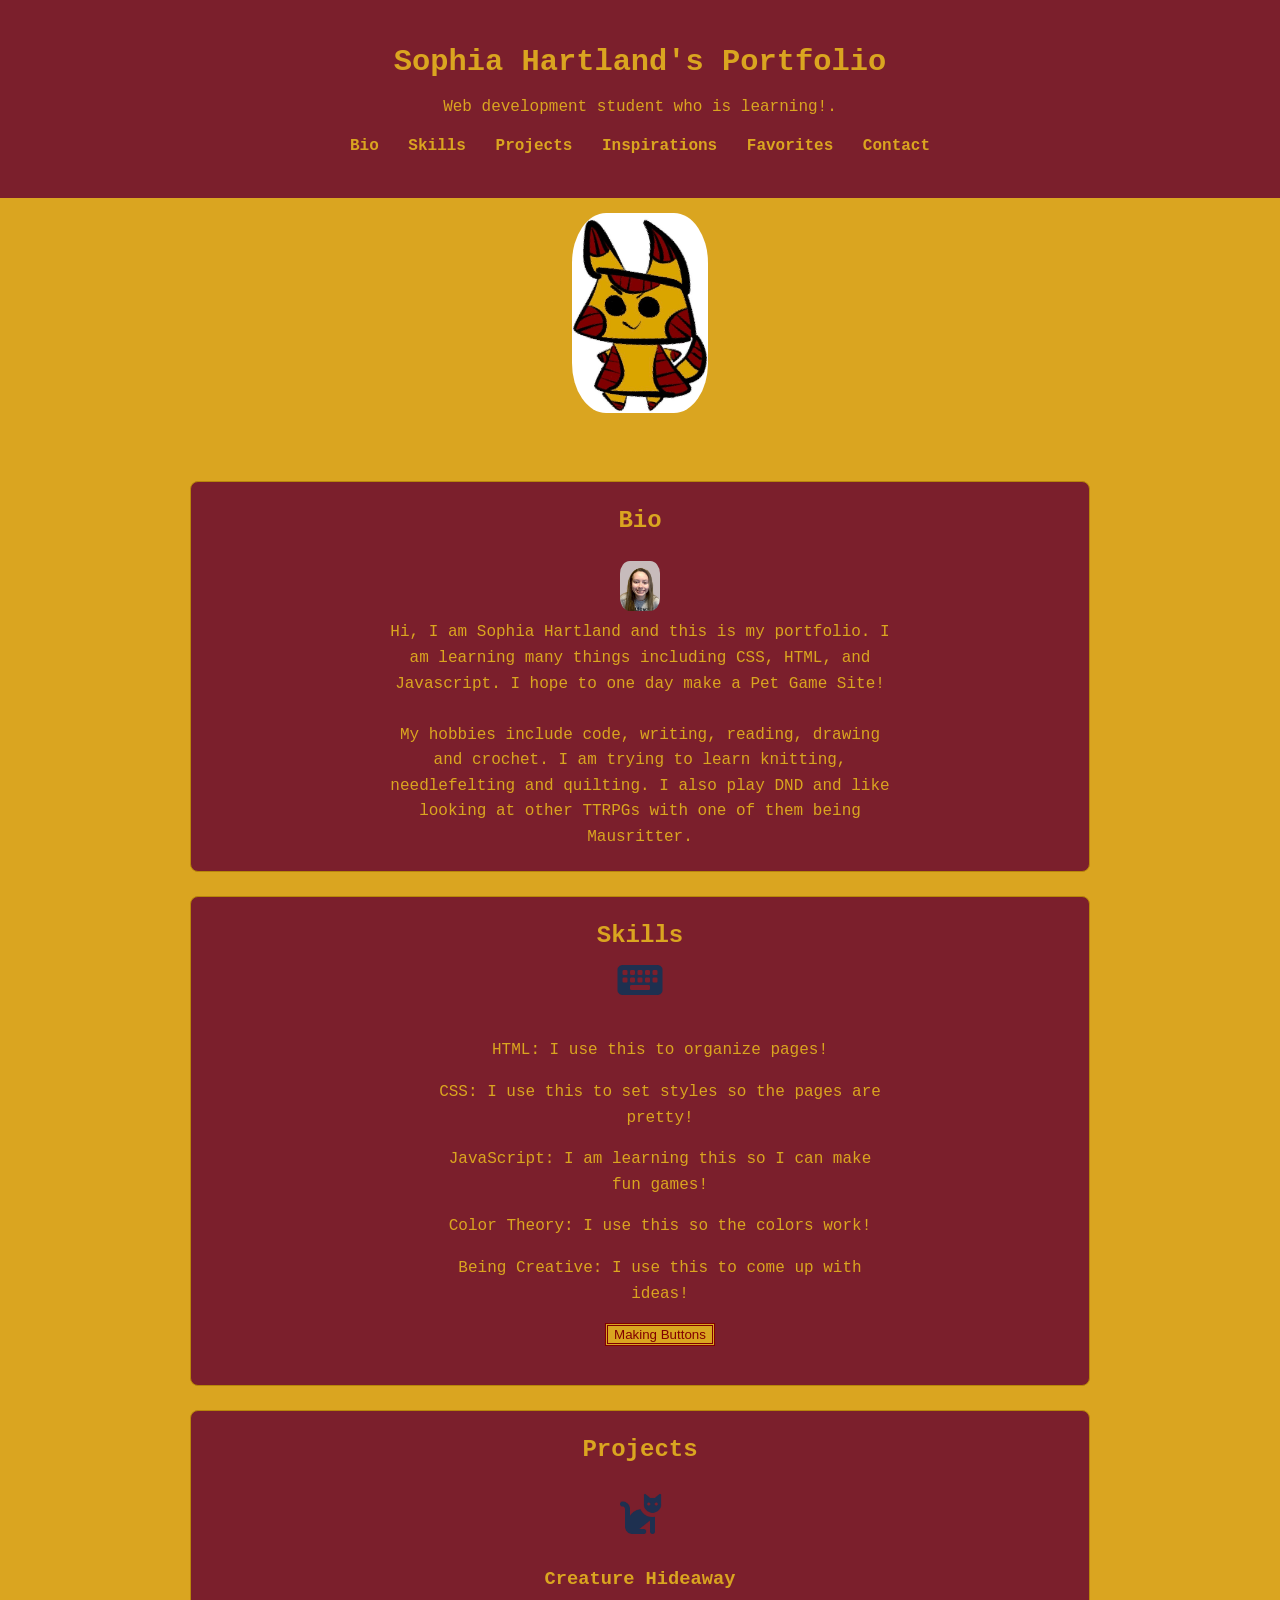
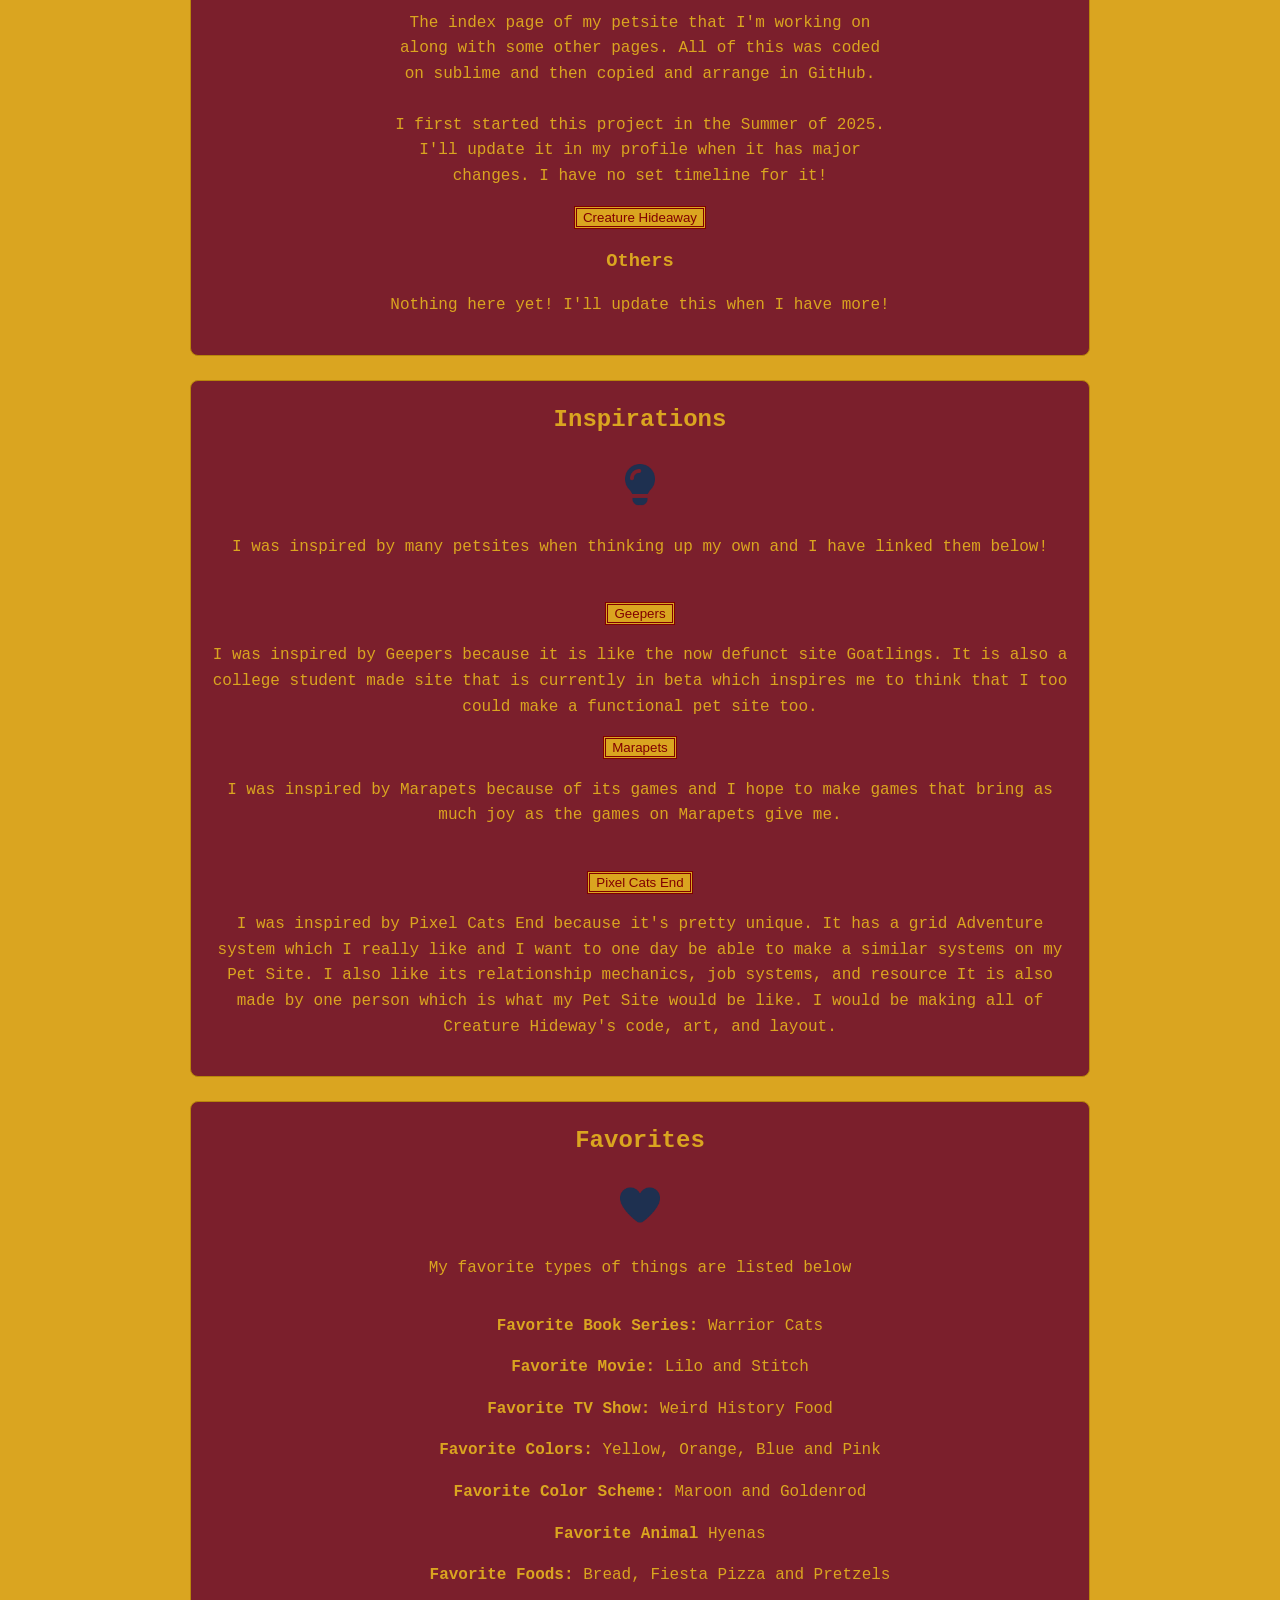
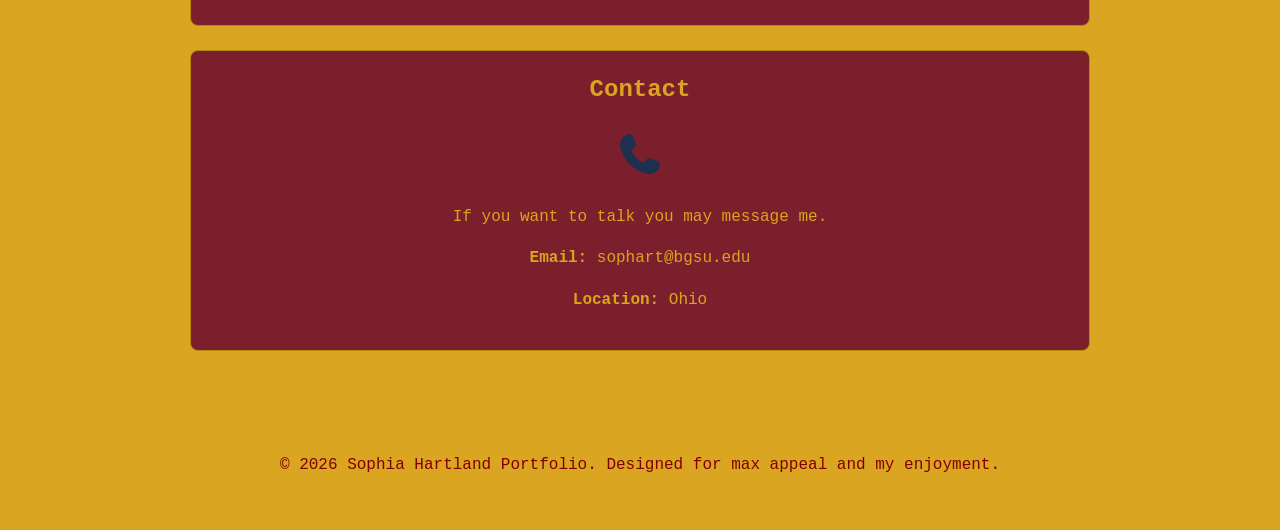
==== commit 962e27a3: "hell yeah" ====
--- a/index.html
+++ b/index.html
@@ -24,13 +24,15 @@
     </div>
   </header>
   <div class="main image">
+    <a href="#projects">
   <img src="IMG_9772.jpg" alt="Img of Yellow and Red Cat" class="profile-image">
+  </a>
   </div>
   <main class="container">
     <section id="bio" class="section card">
       <h2>Bio</h2>
       <div class="icon image">
-        <img src="Placeholder.jpg" alt="Placeholder Image" class="icon-image">
+        <img src="thumbnail_thumbnail_IMG_3726.jpg" alt="Image of website creator" class="icon-image">
         </div>
       <p> Hi, I am Sophia Hartland and this is my portfolio. I am learning many things including CSS, HTML, and Javascript. I hope to one day make a Pet Game Site!
         <br>
@@ -122,7 +124,7 @@
     <section id="contact" class="section card">
       <h2>Contact</h2>
        <div class="icon image">
-        <img src="Placeholder.jpg" alt="Placeholder Image" class="icon-image">
+        <img src="phone-solid.png" alt="Image of a phone" class="icon-image">
         </div>
       <p>If you want to talk you may message me.</p>
       <p><strong>Email:</strong> sophart@bgsu.edu</p>
--- a/style.css
+++ b/style.css
@@ -140,7 +140,7 @@
 .icon img{
   max-width: 50px;
   max-height:50px;
-  border-radius: 50%;
+  border-radius: 25%;
 }
 .inspirations{
  text-align: center;
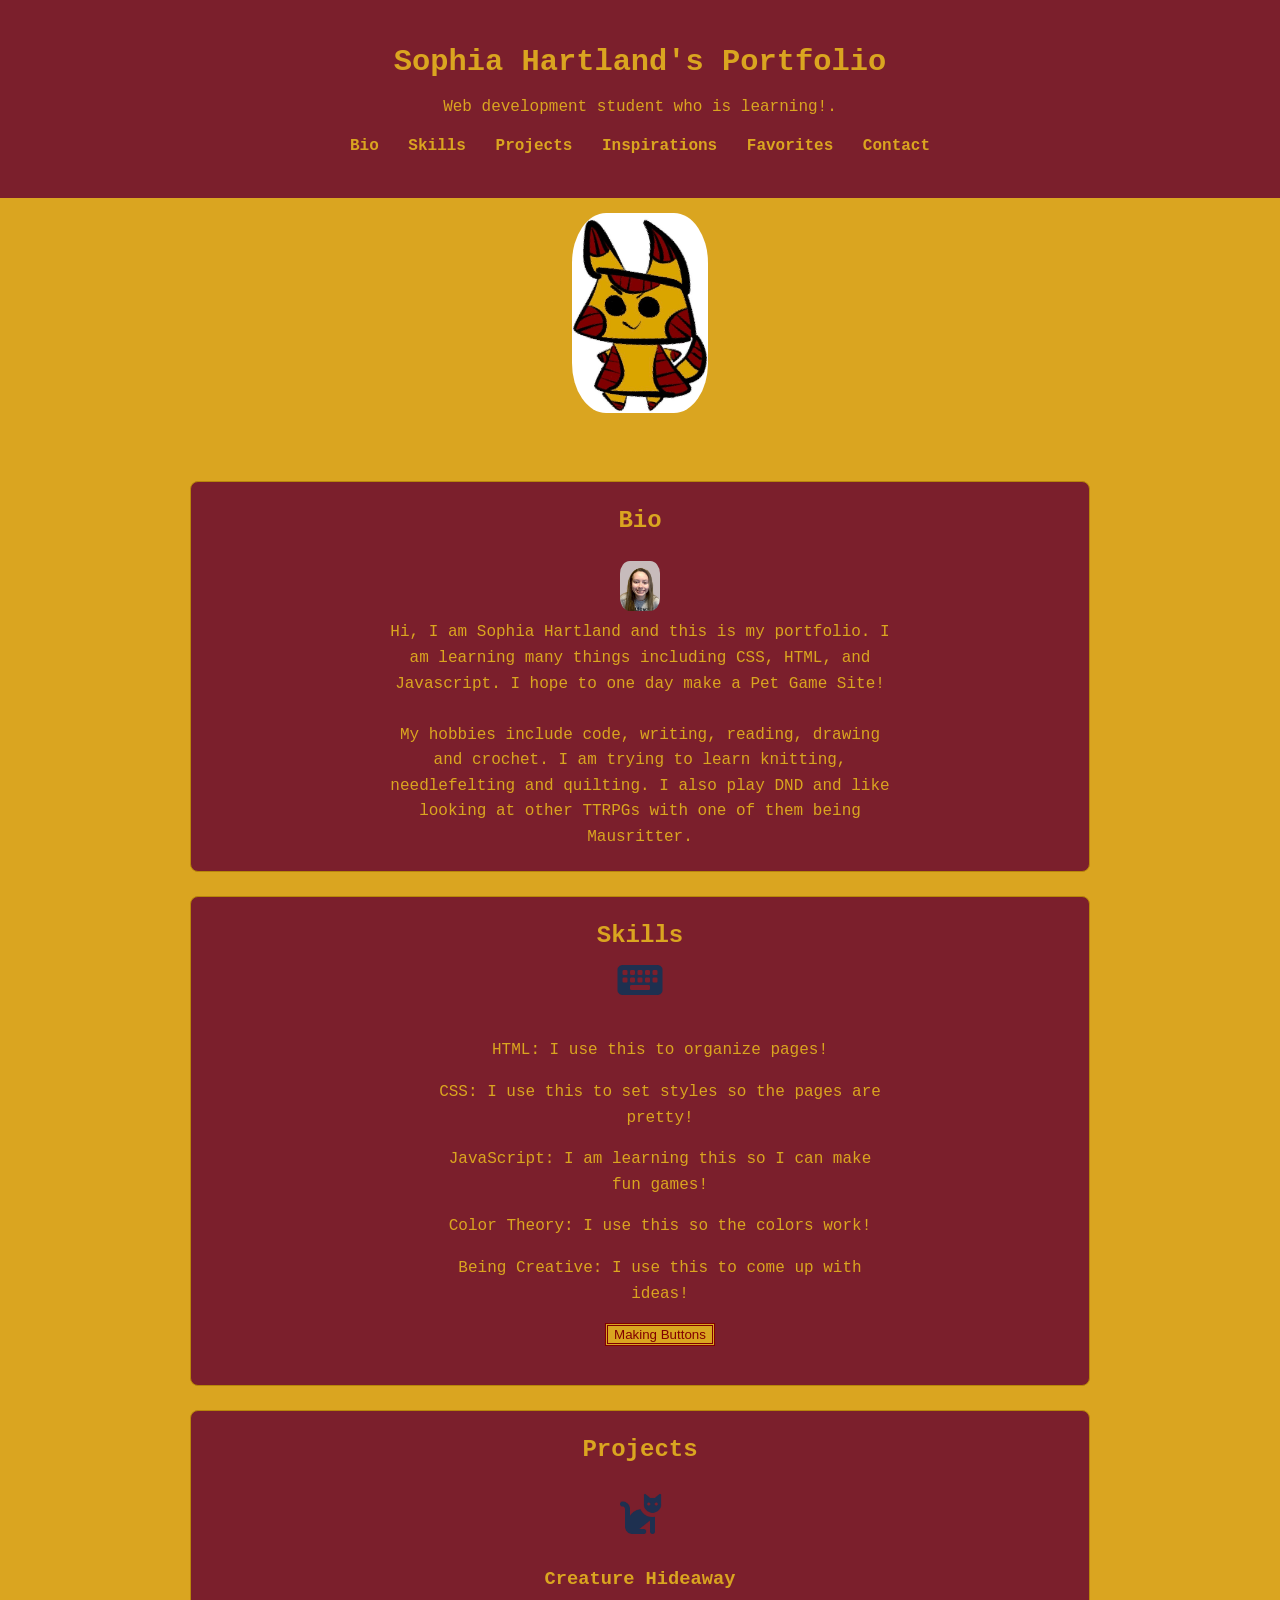
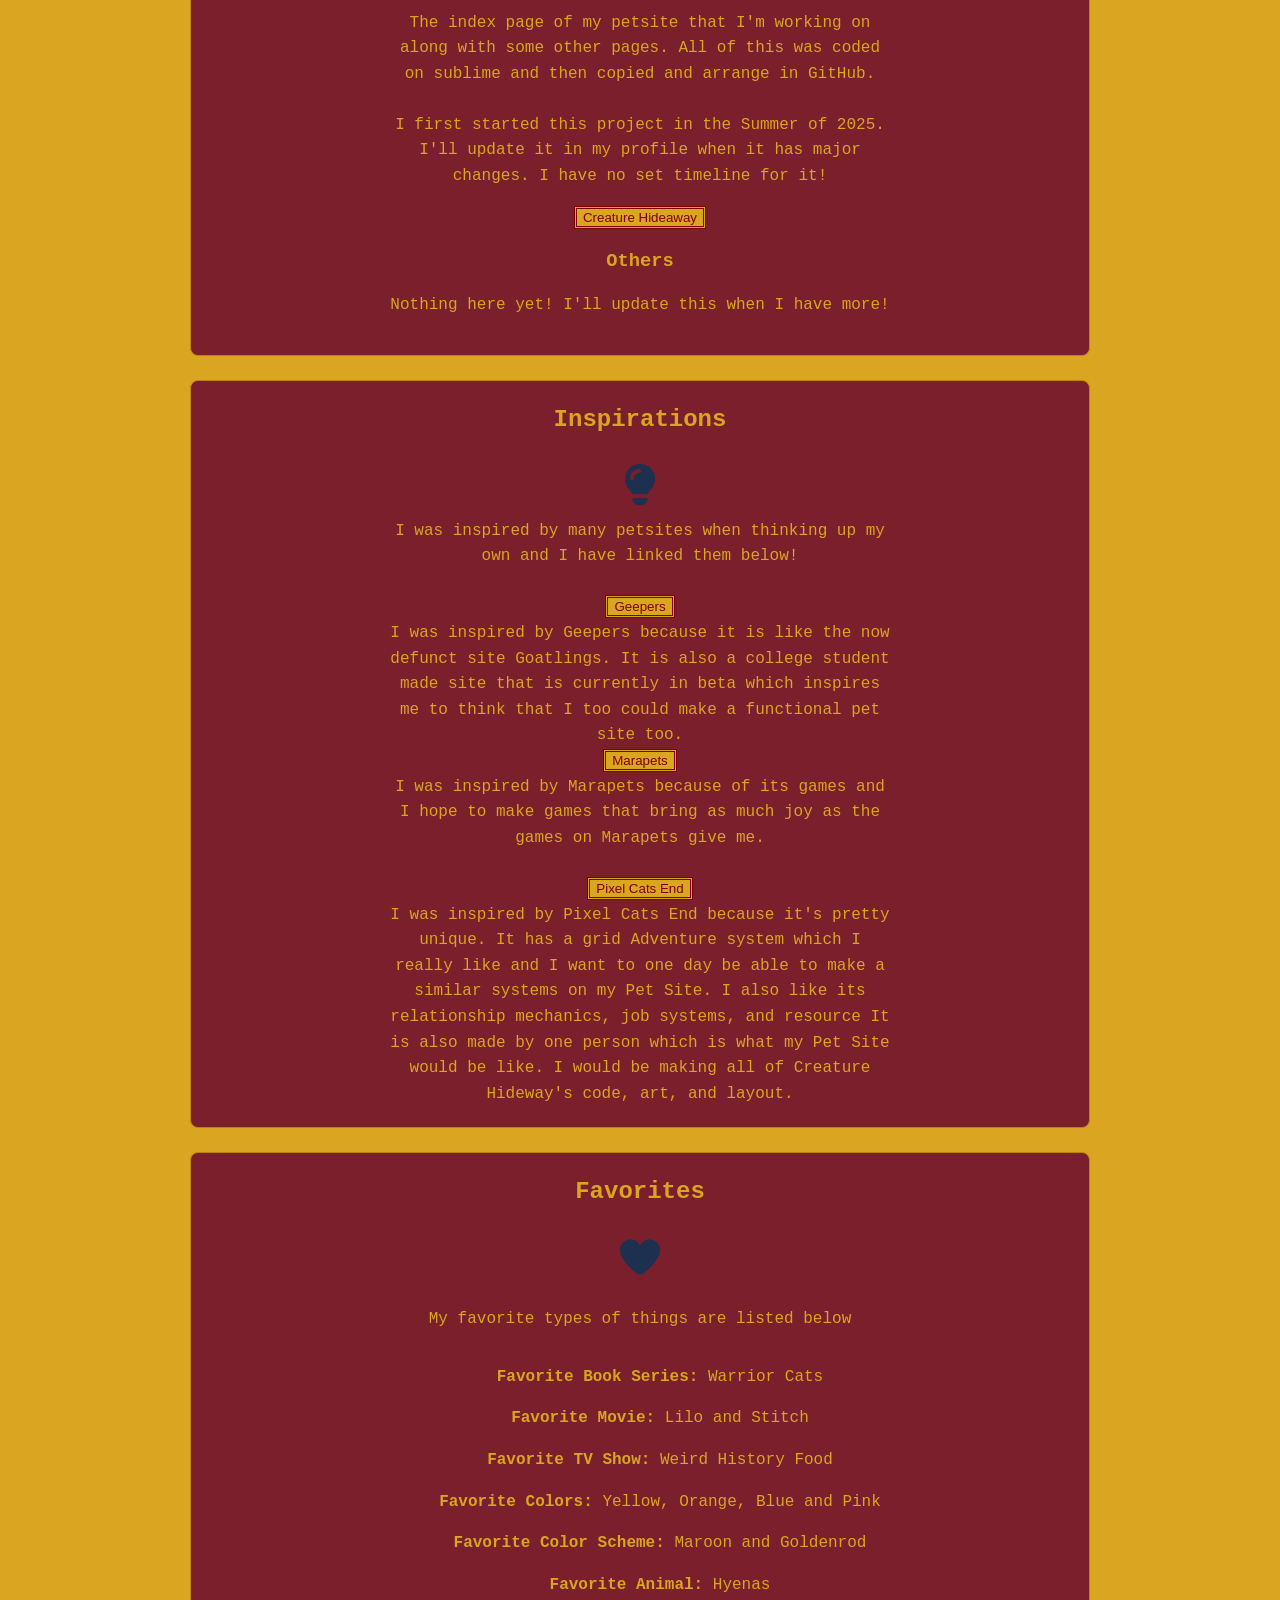
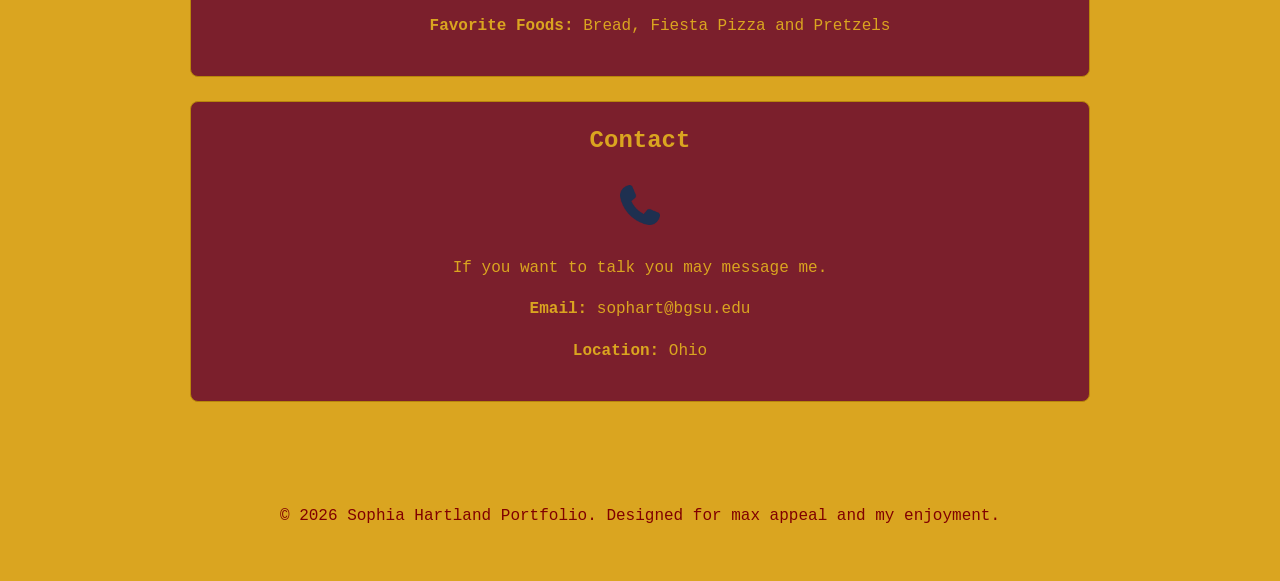
==== commit 14960afc: "bleep" ====
--- a/index.html
+++ b/index.html
@@ -101,7 +101,7 @@
           <a href="https://www.pixelcatsend.com/">
             <button>Pixel Cats End</button>
           </a>
-          <p>I was inspired by Pixel Cats End because it's pretty unique. It has a grid Adventure system which I really like and I want to one day be able to make a similar systems on my Pet Site. I also like its relationship mechanics, job systems, and resource It is also made by one person which is what my Pet Site would be like. I would be making all of Creature Hideway's code, art, and layout.</p>
+          <p> I was inspired by Pixel Cats End because it's pretty unique. It has a grid Adventure system which I really like and I want to one day be able to make a similar systems on my Pet Site. I also like its relationship mechanics, job systems, and resource It is also made by one person which is what my Pet Site would be like. I would be making all of Creature Hideway's code, art, and layout.</p>
     </section>
 
     <section id="favorites" class="section card">
@@ -116,7 +116,7 @@
         <p><strong>Favorite TV Show:</strong> Weird History Food</p>
         <p><strong>Favorite Colors: </strong> Yellow, Orange, Blue and Pink</p>
         <p><strong>Favorite Color Scheme:</strong> Maroon and Goldenrod</p>
-        <p><strong>Favorite Animal</strong> Hyenas</p>
+        <p><strong>Favorite Animal: </strong> Hyenas</p>
         <p><strong>Favorite Foods:</strong> Bread, Fiesta Pizza and Pretzels</p>
       </ul>
     </section>
--- a/style.css
+++ b/style.css
@@ -142,7 +142,7 @@
   max-height:50px;
   border-radius: 25%;
 }
-.inspirations{
+#inspirations p{
  text-align: center;
   margin: 0 auto;
   max-width: 500px; 
